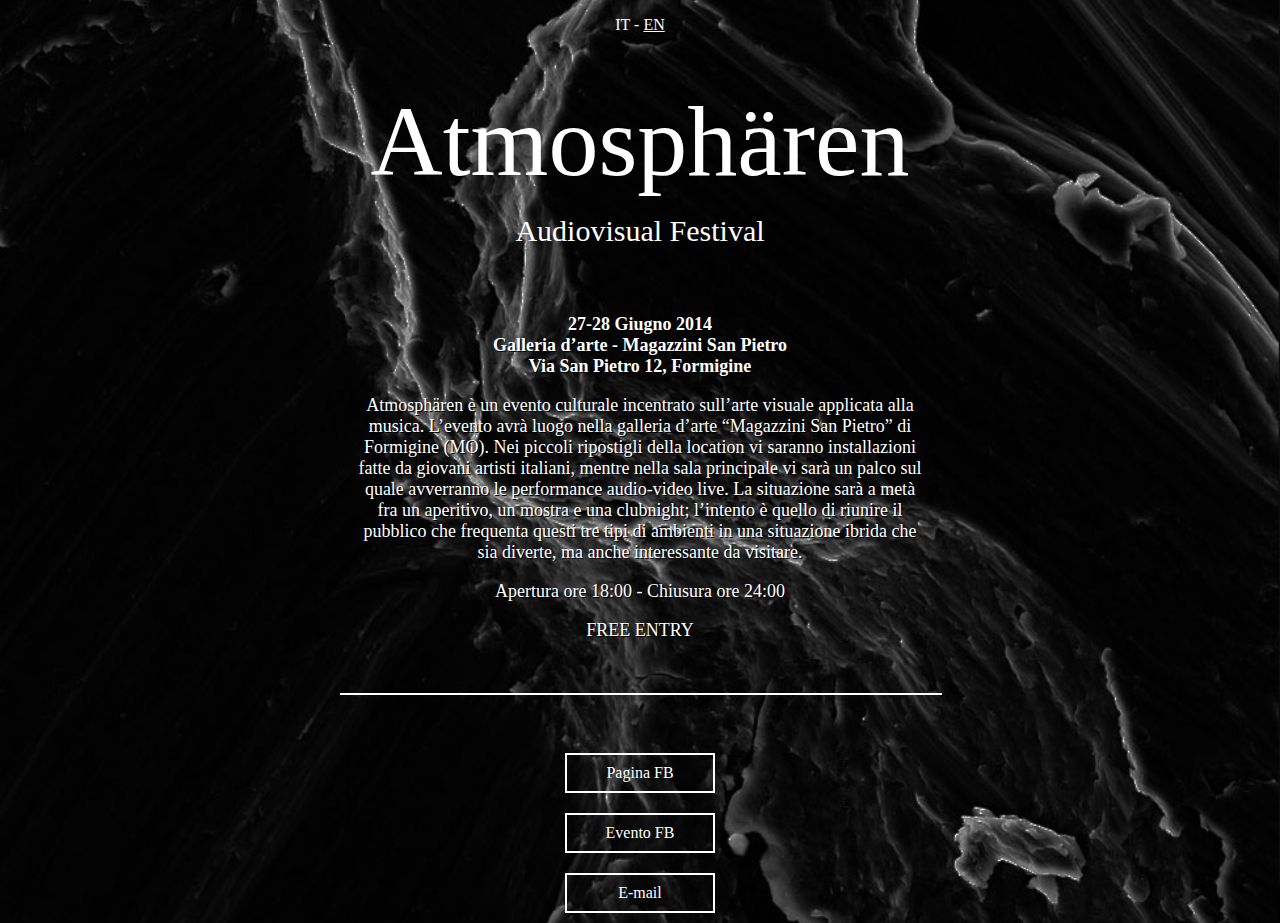
==== index.html @ 2be2ee80 "no six" ====
<!DOCTYPE html>
<html lang="en-ca">
<head>
  <meta charset="utf-8">
  <title>Atmosphären</title>
  <link rel="stylesheet" type="text/css" href="style.css">
  <link href="favicon.ico" rel="icon" type="image/x-icon" />


</head>
<body>

    <div class="lang">
      IT - <a href="en.html">EN</a>
    </div>

    <div class="atmo_title">

      Atmosphären
    
    </div>

    <div class="atmo_title2">
      
      Audiovisual Festival
      
    </div>

      <div class="atmo_info">
      <p>
      <b>27-28 Giugno 2014<br>
      Galleria d’arte - Magazzini San Pietro<br>
      Via San Pietro 12, Formigine<br></b>
      </p>
      <p>
      Atmosphären è un evento culturale incentrato sull’arte visuale applicata alla musica. L’evento avrà luogo nella galleria d’arte “Magazzini San Pietro” di Formigine (MO). Nei piccoli ripostigli della location vi saranno installazioni fatte da  giovani artisti italiani, mentre nella sala principale vi sarà un palco sul quale avverranno le performance audio-video live.
      La situazione sarà a metà fra un aperitivo, un mostra e una clubnight; l’intento è quello di riunire il pubblico che frequenta questi tre tipi di ambienti in una situazione ibrida che sia diverte, ma anche interessante da visitare.

      </p>
      Apertura ore 18:00 - Chiusura ore 24:00
      <p>

      </p>
      FREE ENTRY
      <p>
      
      </div>
    
    

  <hr class="line">

  <div><a class="link" href="https://www.facebook.com/pages/Atmosph%C3%A4ren/242715399253520?fref=ts" target="_blank"><button>Pagina FB</button></a></div>

   <div><a class="link" href="https://www.facebook.com/events/1441821476068006/" target="_blank"><button>Evento FB</button></a></div>

   <div><a class="link" href="mailto:info.atmo.crew@gmail.com" target="_blank"><button>E-mail</button></a></div>

</body>
</html>
---- style.css ----
body {
	background: url('background.jpg')  no-repeat center center fixed;
	/* background-repeat: no-repeat; */
  	background-position: center center;
	/*background-size: 100%; */
	-webkit-background-size: cover;
  	-moz-background-size: cover;
  	-o-background-size: cover;
  	background-size: cover;
  	background-color: #000;
	margin: 0 auto;
	max-width: 600px;
	text-align: center;
	font-family:"Times";
}

.lang{
	font-size: 16px;
	text-align:center;
	color: #fff;
	margin-top: 1em;
}

.line {
	width:600px;
	margin: 1em 0 3em 0em;
	text-align:center;
	border: 1px solid #fff;
}

.atmo_title{
	margin: 0 auto;
	text-align:center;
	padding: 0.5em 0 0 0;
	color: #fff;
	font-size: 100px;
}

.atmo_title2{
	margin: 0 auto;
	text-align:center;
	padding: 0.5em 0 1em 0;
	color: #fff;
	font-size: 30px;
}

.atmo_info{
	margin: 0 auto;
	text-align:center;
	padding: 1em 1em 1em 1em;
	color: #fff;
	font-size: 18px;
	text-shadow: 1px 1px #000;
}

iframe {
	width: 100%;
}


button{
	background: transparent;
	border: 2px solid #fff;
	color: #fff;
	padding: 1em;
	height: 40px;
	width: 150px;
	line-height: 4px;
	margin: 10px;
	font-family:'Times';
	font-size: 16px;
}



.link {
display: block;
width: 250px;
margin: 0 auto;
}



button:hover {background-color: #fff; color: #000;}
button:focus {outline: none;}
button{cursor: pointer;}

a:link {color:#ffffff;}      /* unvisited link */
a:visited {color:#ffffff;}  /* visited link */
a:hover {color:#ffffff;}  /* mouse over link */
a:active {color:#ffffff;}
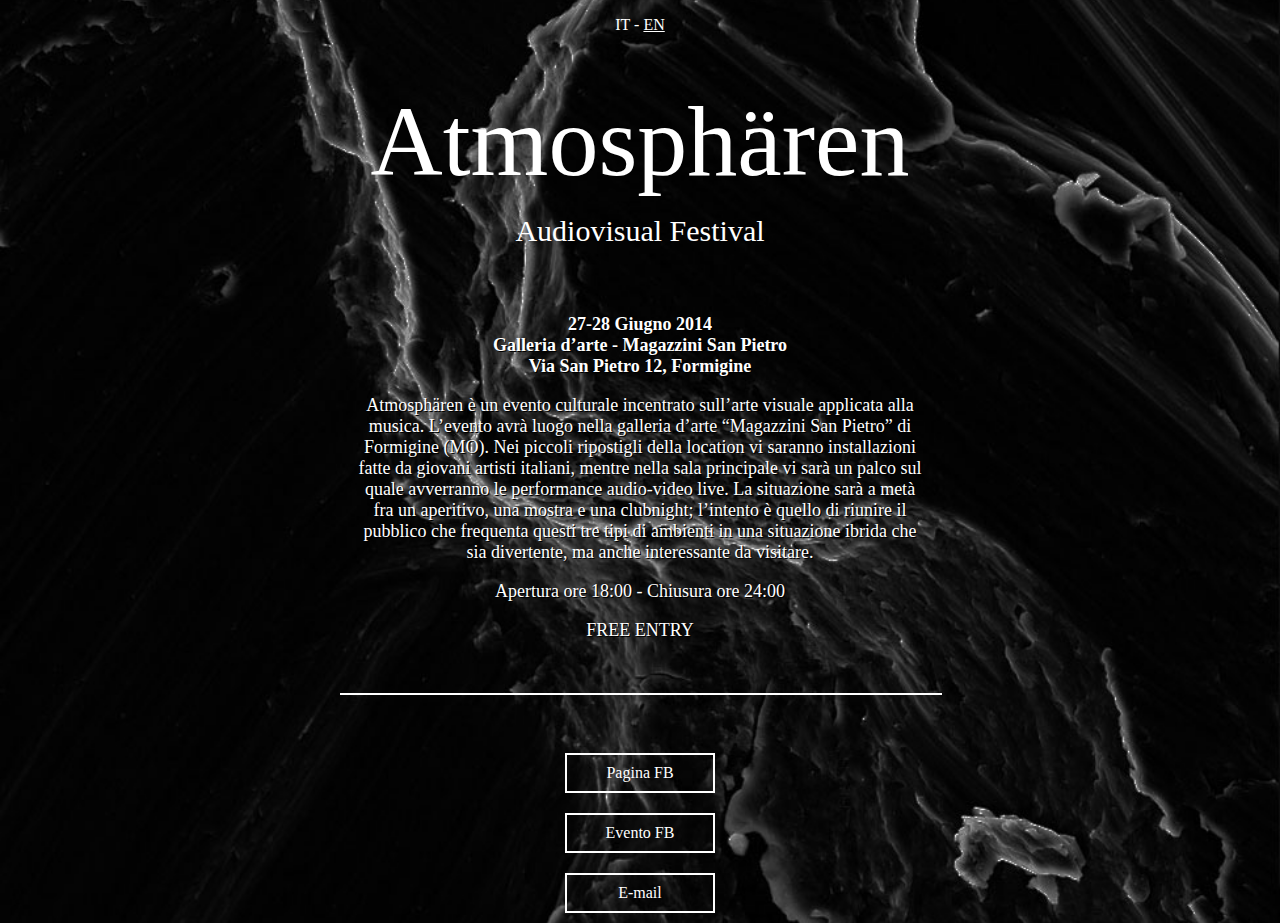
==== commit 0f9d2047: "ortografia" ====
--- a/index.html
+++ b/index.html
@@ -34,7 +34,7 @@
       </p>
       <p>
       Atmosphären è un evento culturale incentrato sull’arte visuale applicata alla musica. L’evento avrà luogo nella galleria d’arte “Magazzini San Pietro” di Formigine (MO). Nei piccoli ripostigli della location vi saranno installazioni fatte da  giovani artisti italiani, mentre nella sala principale vi sarà un palco sul quale avverranno le performance audio-video live.
-      La situazione sarà a metà fra un aperitivo, un mostra e una clubnight; l’intento è quello di riunire il pubblico che frequenta questi tre tipi di ambienti in una situazione ibrida che sia diverte, ma anche interessante da visitare.
+      La situazione sarà a metà fra un aperitivo, una mostra e una clubnight; l’intento è quello di riunire il pubblico che frequenta questi tre tipi di ambienti in una situazione ibrida che sia divertente, ma anche interessante da visitare.
 
       </p>
       Apertura ore 18:00 - Chiusura ore 24:00
@@ -46,7 +46,7 @@
       
       </div>
     
-    
+   
 
   <hr class="line">
 
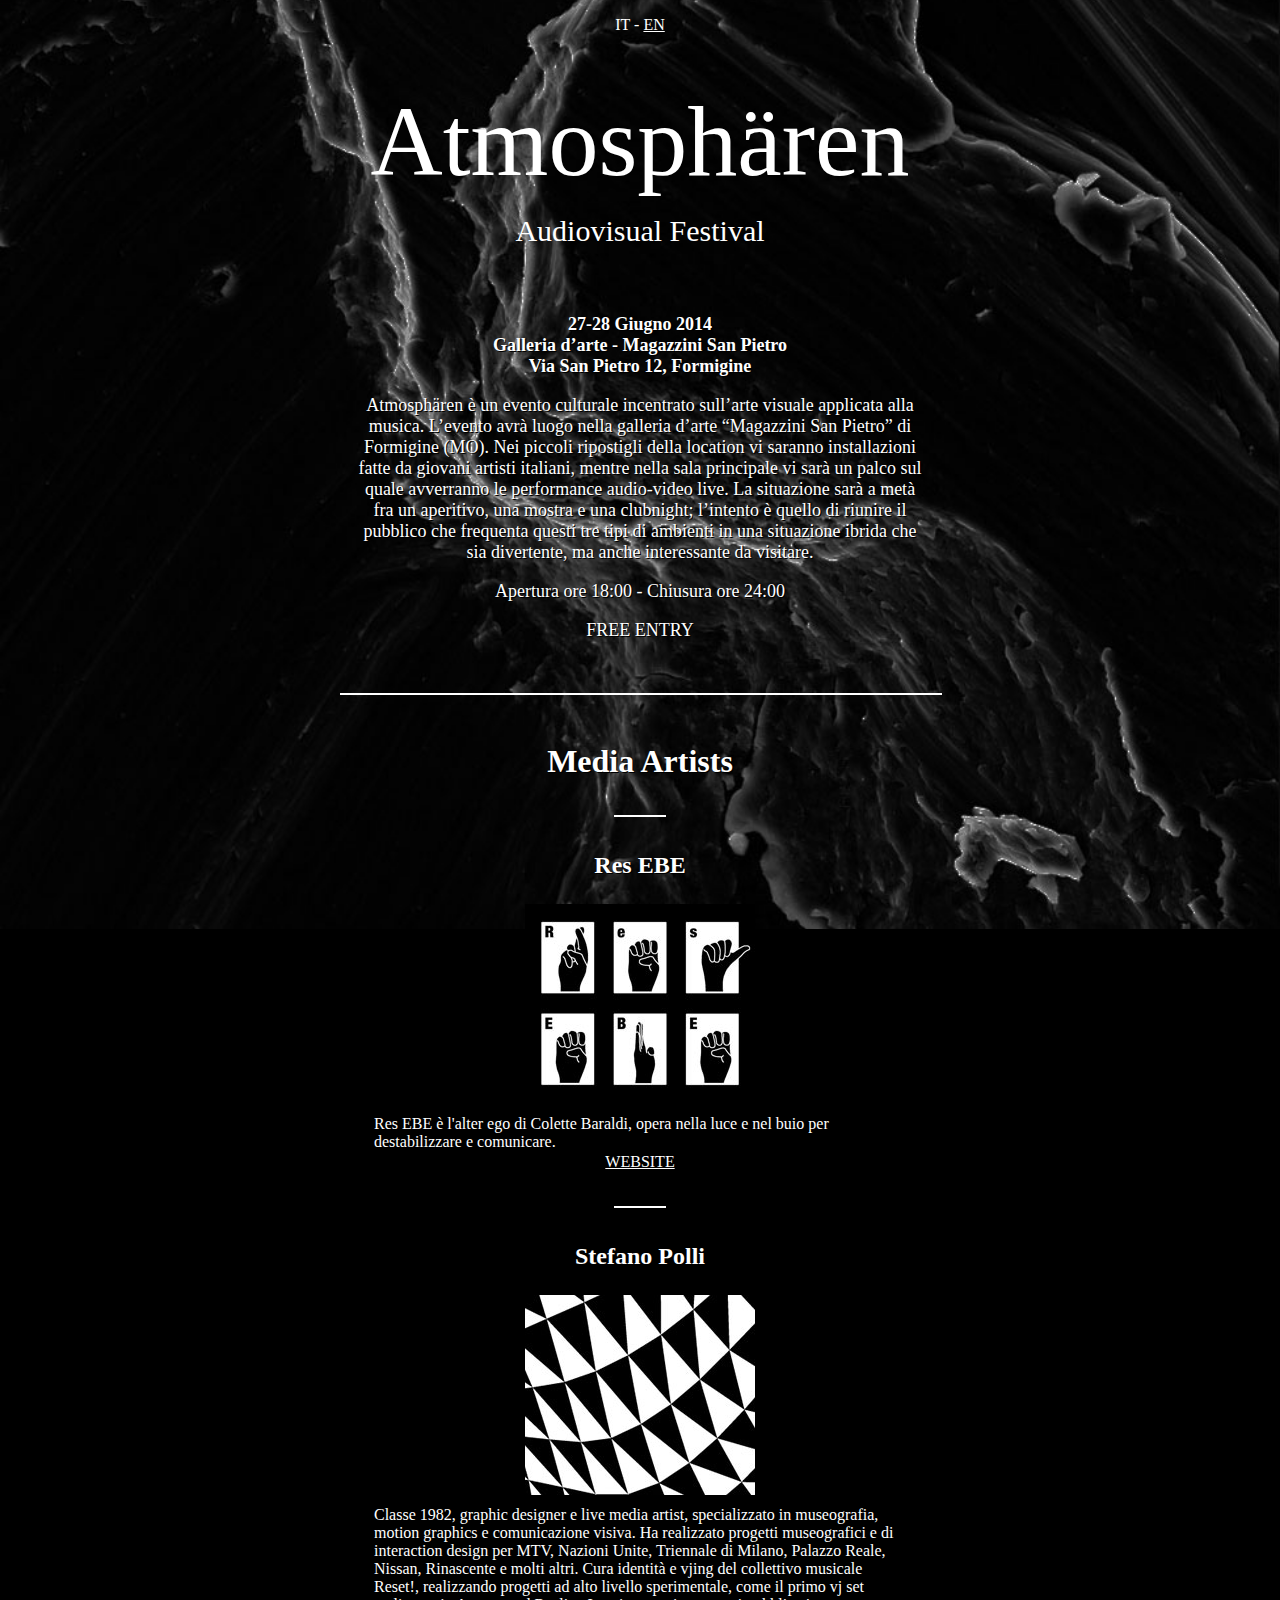
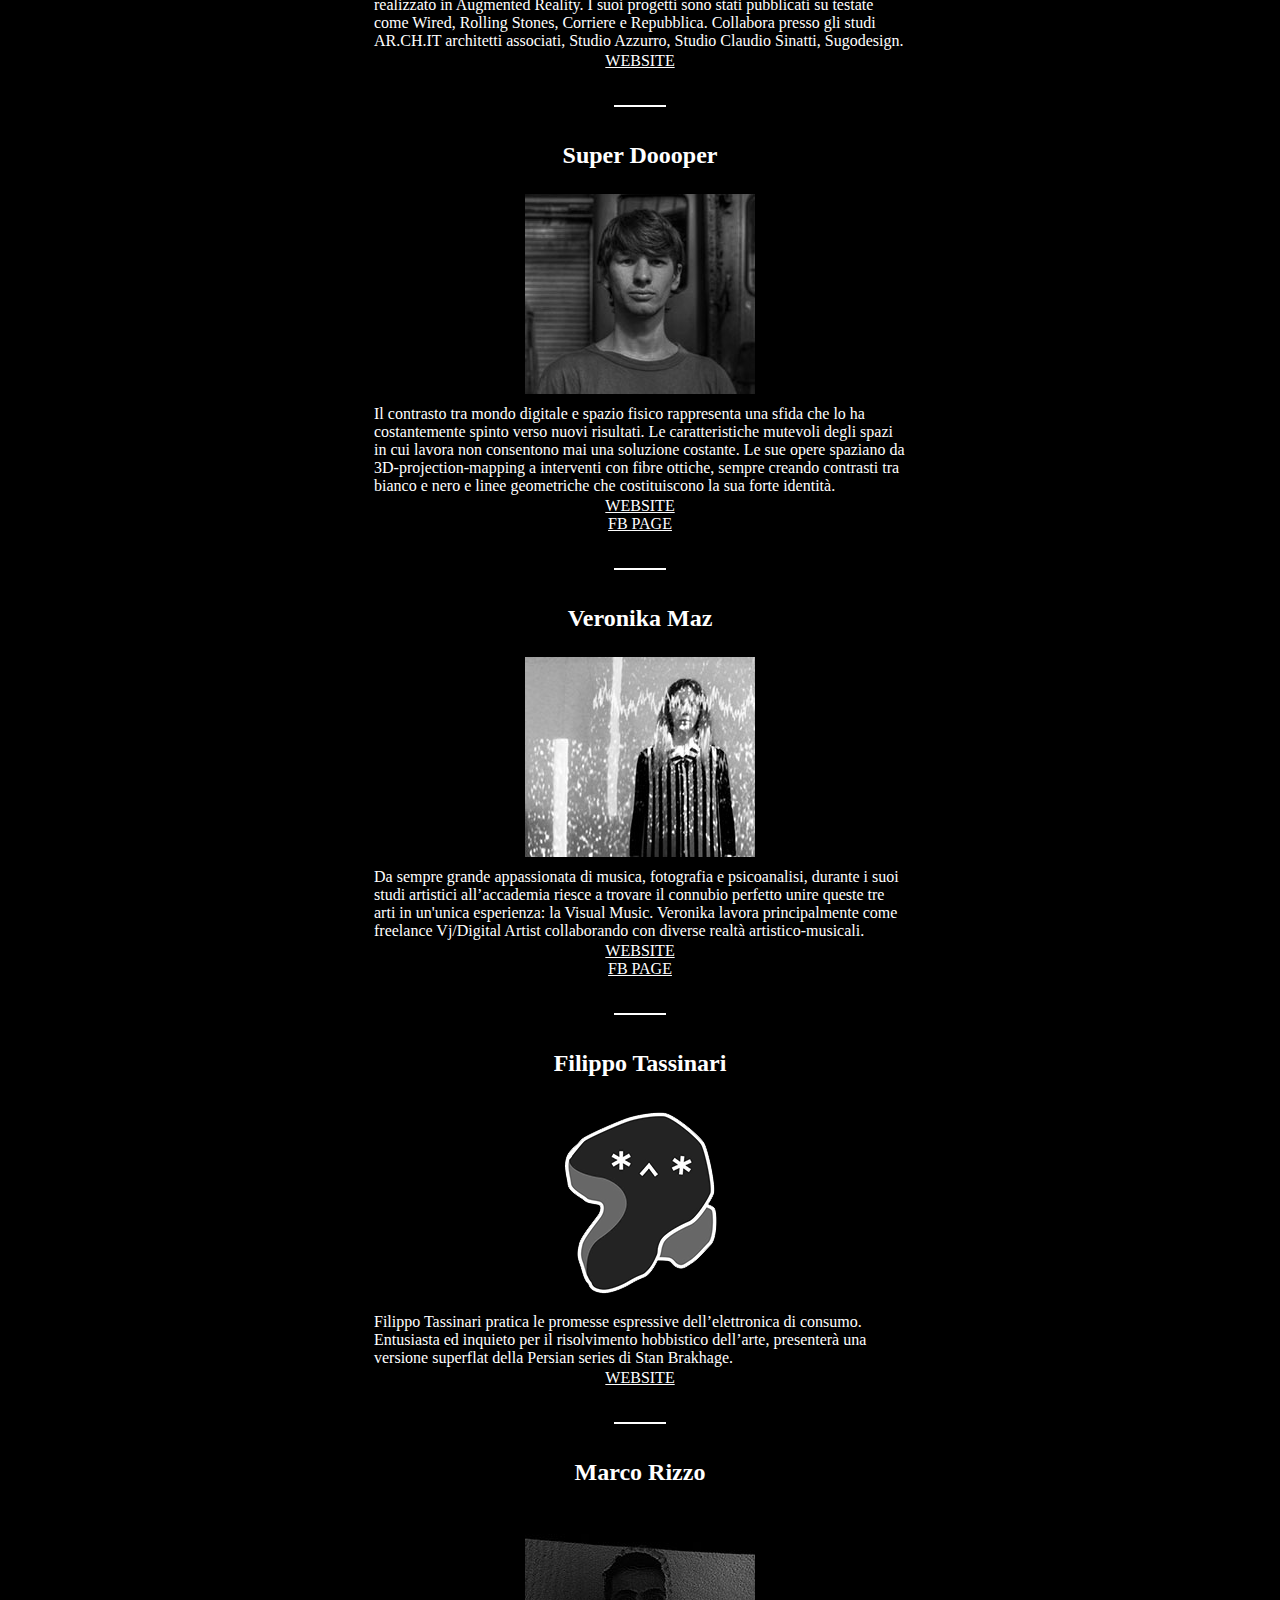
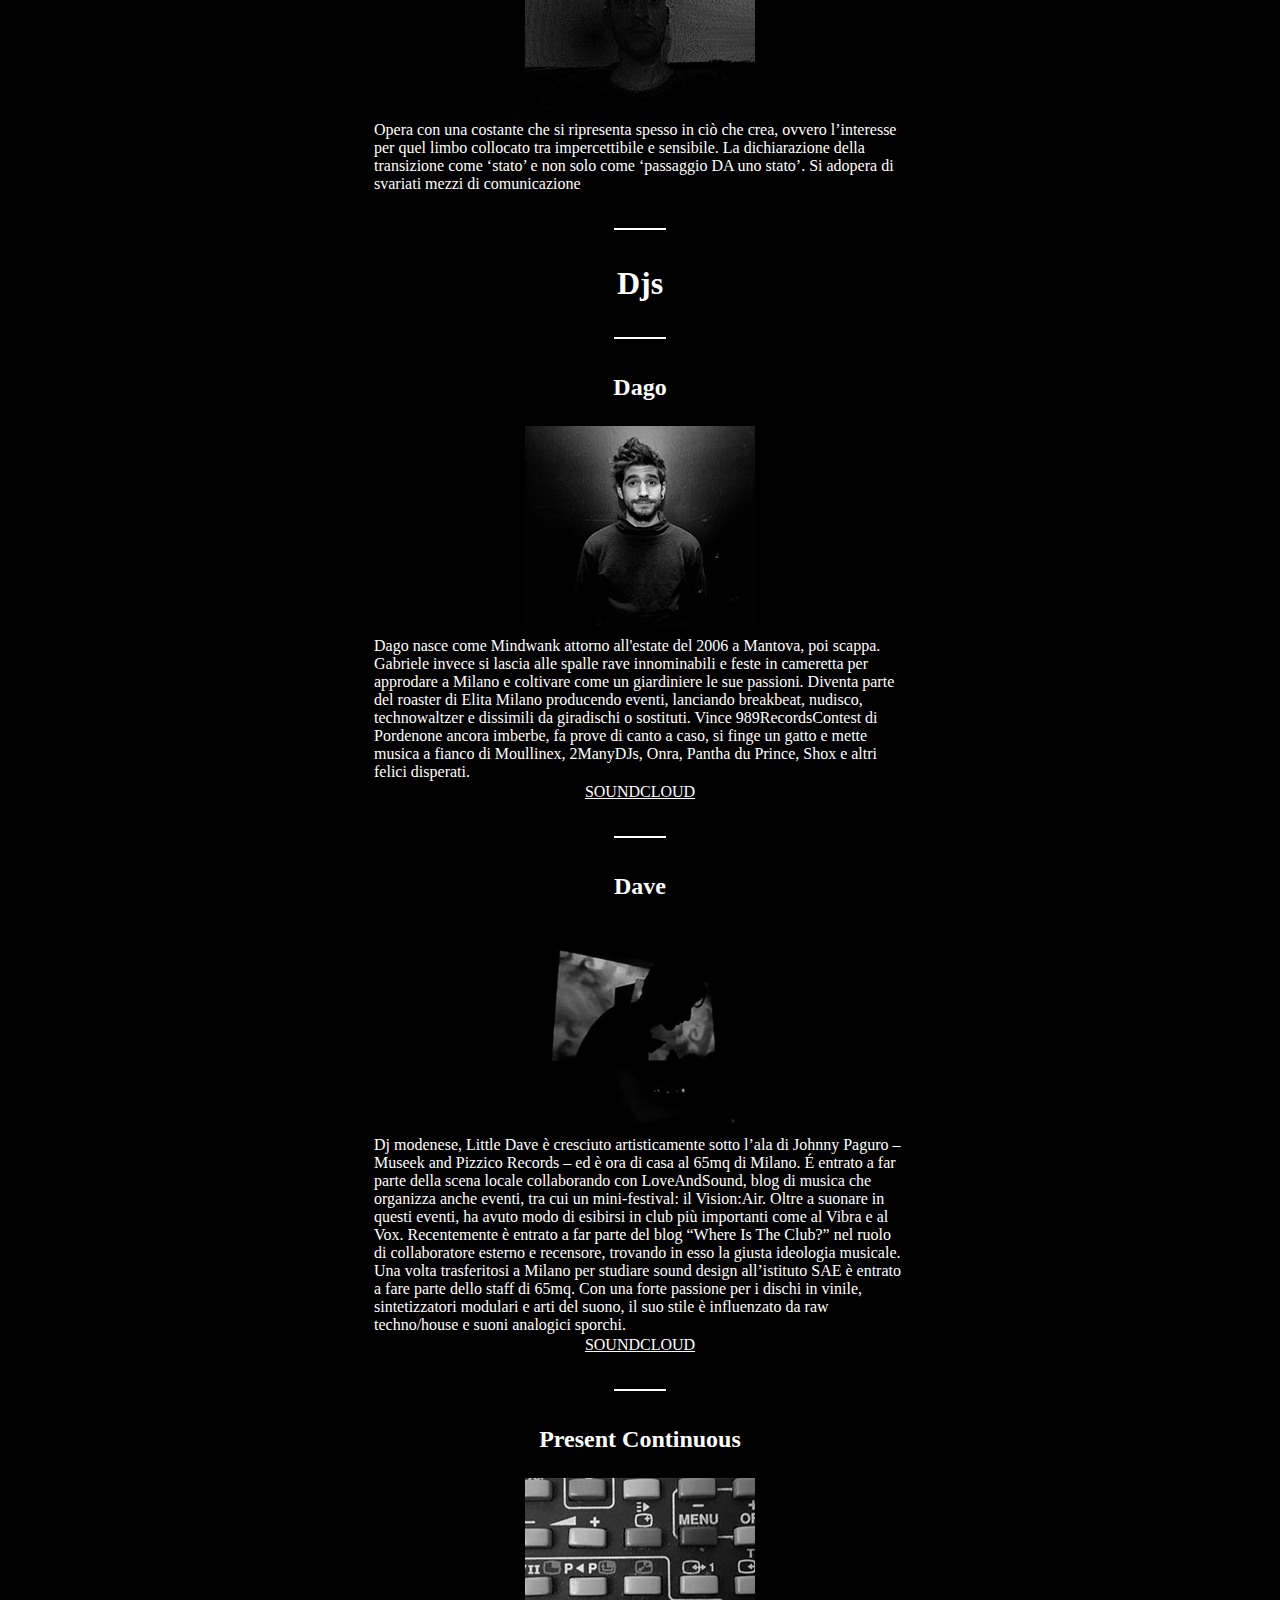
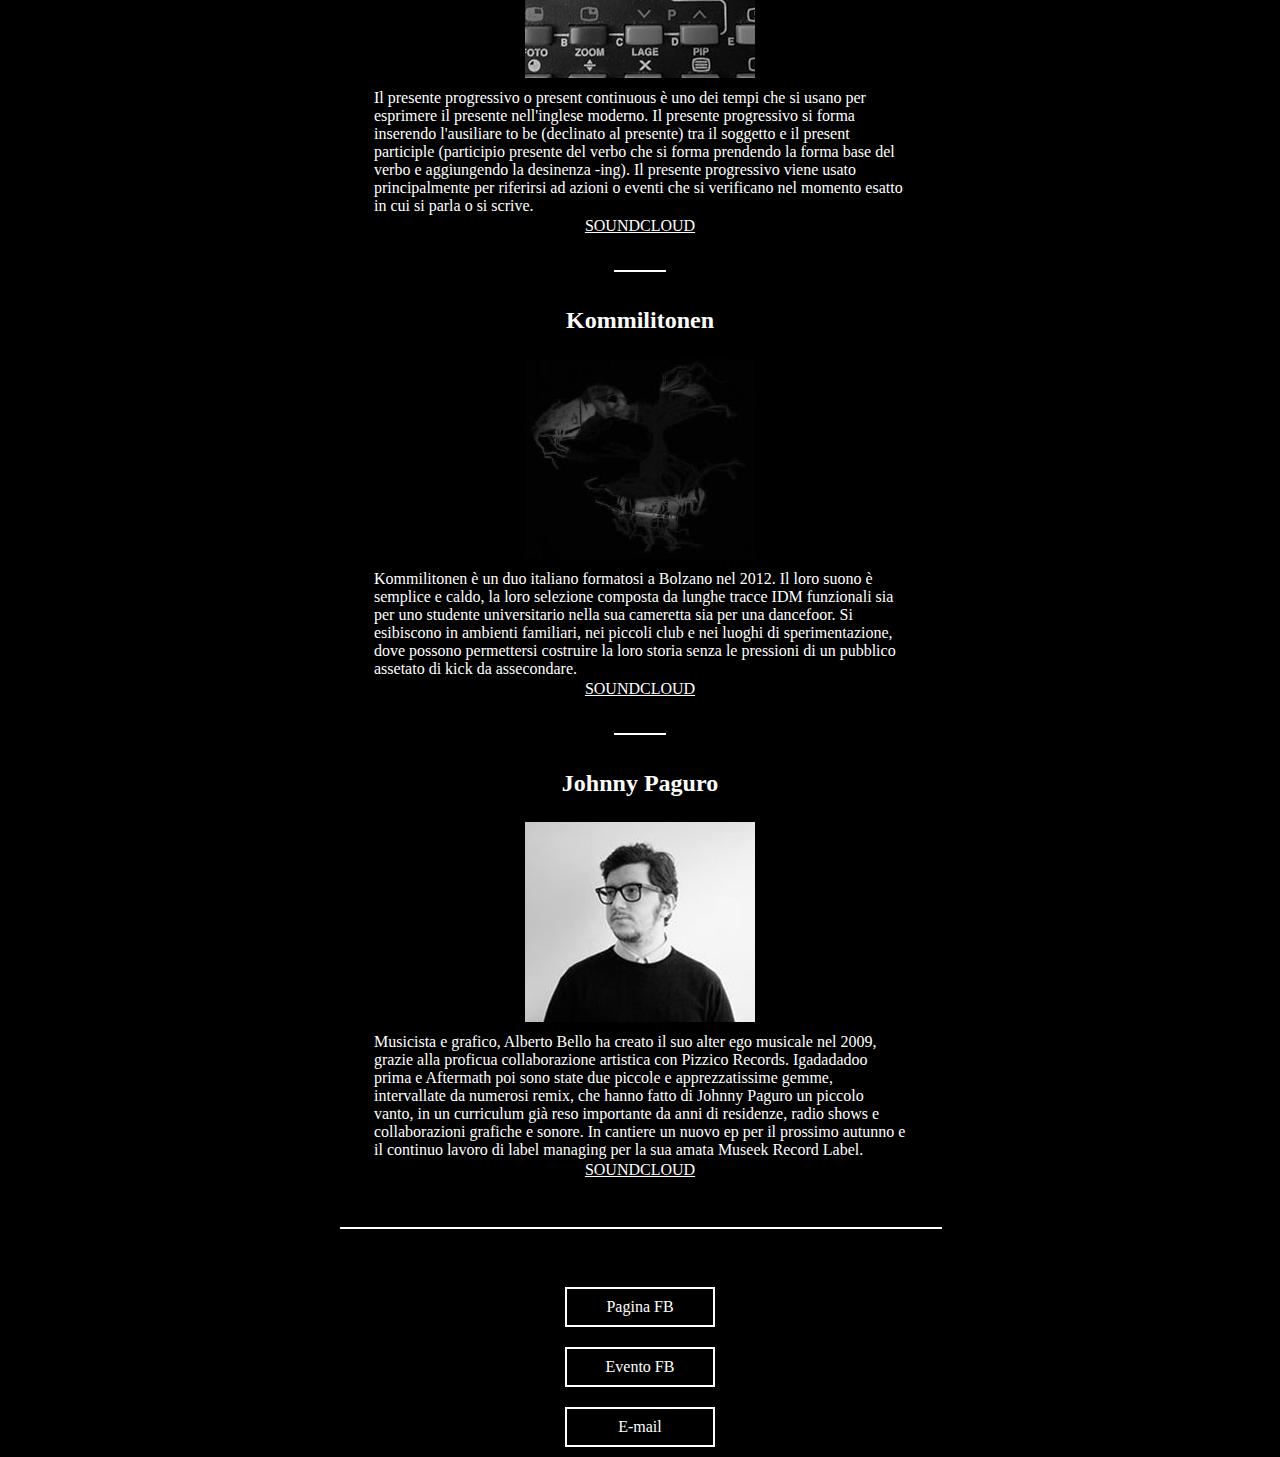
==== commit 795b6bd6: "art18" ====
--- a/index.html
+++ b/index.html
@@ -45,8 +45,126 @@
       <p>
       
       </div>
+
+  <hr class="line">
+
+  <div class="artist">
+    <h1>Media Artists</h1>
+
+      <hr class="line2">
+
+      <p><h2>Res EBE</h2>
+        <img class="imm-art" src="images/res.jpg"><br>
+      <div class="text-art">Res EBE è l'alter ego di Colette Baraldi, opera nella luce e nel buio per destabilizzare e comunicare.<br></div>
+        <a class="link" href="http://colettedischiena.tumblr.com/" target="_blank">WEBSITE</a>
+      </p>
+
+      <hr class="line2">
+
+      <p><h2>Stefano Polli</h2>
+      <img class="imm-art" src="images/polli.jpg"><br>
+      <div class="text-art">Classe 1982, graphic designer e live media artist, specializzato in museografia, motion graphics e comunicazione visiva. Ha realizzato progetti museografici e di interaction design per MTV, Nazioni Unite, Triennale di Milano, Palazzo Reale, Nissan, Rinascente e molti altri.
+      Cura identità e vjing del collettivo musicale Reset!, realizzando progetti ad alto livello sperimentale, come il primo vj set realizzato in Augmented Reality.
+      I suoi progetti sono stati pubblicati su testate come Wired, Rolling Stones, Corriere e Repubblica.
+      Collabora presso gli studi AR.CH.IT architetti associati, Studio Azzurro, Studio Claudio Sinatti, Sugodesign.<br></div>
+        <a class="link" href="http://www.stefanopolli.com/" target="_blank">WEBSITE</a>
+      </p>
+
+      <hr class="line2">
+
+      <p><h2>Super Doooper</h2>
+        <img class="imm-art" src="images/sd.jpg"><br>
+      <div class="text-art">Il contrasto tra mondo digitale e spazio fisico rappresenta una sfida che lo ha costantemente spinto verso nuovi risultati. Le caratteristiche mutevoli degli spazi in cui lavora non consentono mai una soluzione costante. Le sue opere spaziano da 3D-projection-mapping a interventi con fibre ottiche, sempre creando contrasti tra bianco e nero e linee geometriche che costituiscono la sua forte identità.<br></div>
+        <a class="link" href="http://cargocollective.com/superdroooper" target="_blank">WEBSITE</a>
+        <a class="link" href="https://www.facebook.com/pages/Super-Droooper/182482095100659?fref=ts">FB PAGE</a>
+      </p>
+
+      <hr class="line2">
+
+      <p><h2>Veronika Maz</h2>
+        <img class="imm-art" src="images/maz.jpg"><br>
+      <div class="text-art">Da sempre grande appassionata di musica, fotografia e psicoanalisi, durante i suoi studi 
+      artistici all’accademia riesce a trovare il connubio perfetto unire queste tre arti in un'unica esperienza: la Visual Music.
+      Veronika lavora principalmente come freelance Vj/Digital Artist collaborando con diverse realtà artistico-musicali.</div>
+        <a class="link" href="http://veronikamaz.webs.com/" target="_blank">WEBSITE</a>
+        <a class="link" href="https://www.facebook.com/VeronikaMazArtist?ref_type=bookmark" target="_blank">FB PAGE</a>
+      </p>
+
+      <hr class="line2">
+
+      <p><h2>Filippo Tassinari</h2>
+      <img class="imm-art" src="images/fab.png"><br>
+      <div class="text-art">Filippo Tassinari pratica le promesse espressive dell’elettronica di consumo. Entusiasta ed inquieto per il risolvimento hobbistico dell’arte, presenterà una versione superflat della Persian series di Stan Brakhage.</div>
+        <a class="link" href="http://issuu.com/fillotassi" target="_blank">WEBSITE</a>
+      </p>
+
+      <hr class="line2">
+
+      <p><h2>Marco Rizzo</h2>
+      <img class="imm-art" src="images/marco.jpg"><br>
+      <div class="text-art">Opera con una costante che si ripresenta spesso in ciò che crea, ovvero l’interesse per quel limbo collocato tra impercettibile e sensibile. La dichiarazione della transizione come ‘stato’ e non solo come ‘passaggio DA uno stato’. 
+      Si adopera di svariati mezzi di comunicazione</div>
+      </p>
+
+      <hr class="line2">
+
+    <h1>Djs</h1>
+
+      <hr class="line2">
+
+      <p><h2>Dago</h2>
+      <img class="imm-art" src="images/dago.jpg"><br>
+      <div class="text-art">Dago nasce come Mindwank attorno all'estate del 2006 a Mantova, poi scappa.
+      Gabriele invece si lascia alle spalle rave innominabili e feste in cameretta per approdare a Milano e coltivare come un giardiniere le sue passioni. Diventa parte del roaster di Elita Milano producendo eventi, lanciando breakbeat, nudisco, technowaltzer e dissimili da giradischi o sostituti.
+      Vince 989RecordsContest di Pordenone ancora imberbe, fa prove di canto a caso, si finge un gatto e mette musica a fianco di Moullinex, 2ManyDJs, Onra, Pantha du Prince, Shox e altri felici disperati.</div>
+        <a class="link" href="https://soundcloud.com/notdago" target="_blank">SOUNDCLOUD</a>
+      </p>
+
+      <hr class="line2">
+
+      <p><h2>Dave</h2>
+      <img class="imm-art" src="images/dave.jpg"><br>
+      <div class="text-art">Dj modenese, Little Dave è cresciuto artisticamente sotto l’ala di Johnny Paguro – Museek and Pizzico Records – ed è ora di casa al 65mq di Milano. É entrato a far parte della scena locale collaborando con LoveAndSound, blog di musica che organizza anche eventi, tra cui un mini-festival: il Vision:Air. Oltre a suonare in questi eventi, ha avuto modo di esibirsi in club più importanti come al Vibra e al Vox. Recentemente è entrato a far parte del blog “Where Is The Club?” nel ruolo di collaboratore esterno e recensore, trovando in esso la giusta ideologia musicale. Una volta trasferitosi a Milano per studiare sound design all’istituto SAE è entrato a fare parte dello staff di 65mq. Con una forte passione per i dischi in vinile, sintetizzatori modulari e arti del suono, il suo stile è influenzato da raw techno/house e suoni analogici sporchi.</div>
+        <a class="link" href="https://soundcloud.com/davide-cuoghi" target="_blank">SOUNDCLOUD</a>
+      </p>
+
+      <hr class="line2">
+
+      <p><h2>Present Continuous</h2>
+      <img class="imm-art" src="images/pres.jpg"><br>
+      <div class="text-art">Il presente progressivo o present continuous è uno dei tempi che si usano per esprimere il presente nell'inglese moderno.
+      Il presente progressivo si forma inserendo l'ausiliare to be (declinato al presente) tra il soggetto e il present participle (participio presente del verbo che si forma prendendo la forma base del verbo e aggiungendo la desinenza -ing).
+      Il presente progressivo viene usato principalmente per riferirsi ad azioni o eventi che si verificano nel momento esatto in cui si parla o si scrive.
+      </div>
+        <a class="link" href="https://soundcloud.com/cioccolato" target="_blank">SOUNDCLOUD</a>
+      </p>
+
+      <hr class="line2">
+
+       <p><h2>Kommilitonen</h2>
+      <img class="imm-art" src="images/komm.jpg"><br>
+      <div class="text-art">Kommilitonen è un duo italiano formatosi a Bolzano nel 2012. Il loro suono è semplice e caldo, la loro selezione composta da lunghe tracce IDM funzionali sia per uno studente universitario nella sua cameretta sia per una dancefoor. Si esibiscono in ambienti familiari, nei piccoli club e nei luoghi di sperimentazione, dove possono permettersi costruire la loro storia senza le pressioni di un pubblico assetato di kick da assecondare.
+      </div>
+        <a class="link" href="https://soundcloud.com/kommilitonen" target="_blank">SOUNDCLOUD</a>
+      </p>
+
+      <hr class="line2">
+
+      <p><h2>Johnny Paguro</h2>
+      <img class="imm-art" src="images/pag.jpg"><br>
+      <div class="text-art">Musicista e grafico, Alberto Bello ha creato il suo alter ego musicale nel 2009, grazie alla proficua collaborazione artistica con Pizzico Records.
+      Igadadadoo prima e Aftermath poi sono state due piccole e apprezzatissime gemme, intervallate da numerosi remix, che hanno fatto di Johnny Paguro un piccolo vanto, in un curriculum già reso importante da anni di residenze, radio shows e collaborazioni grafiche e sonore.
+      In cantiere un nuovo ep per il prossimo autunno e il continuo lavoro di label managing per la sua amata Museek Record Label.
+      </div>
+        <a class="link" href="https://soundcloud.com/johnnypaguro" target="_blank">SOUNDCLOUD</a>
+      </p>
+  
+     
+
+      
+  </div>
     
-   
+    
 
   <hr class="line">
 
--- a/style.css
+++ b/style.css
@@ -12,45 +12,71 @@
 	max-width: 600px;
 	text-align: center;
 	font-family:"Times";
+	color: #fff;
 }
 
 .lang{
 	font-size: 16px;
-	text-align:center;
-	color: #fff;
 	margin-top: 1em;
 }
 
 .line {
 	width:600px;
 	margin: 1em 0 3em 0em;
-	text-align:center;
 	border: 1px solid #fff;
 }
 
 .atmo_title{
 	margin: 0 auto;
-	text-align:center;
 	padding: 0.5em 0 0 0;
-	color: #fff;
 	font-size: 100px;
 }
 
 .atmo_title2{
 	margin: 0 auto;
-	text-align:center;
 	padding: 0.5em 0 1em 0;
-	color: #fff;
 	font-size: 30px;
 }
 
 .atmo_info{
 	margin: 0 auto;
-	text-align:center;
 	padding: 1em 1em 1em 1em;
-	color: #fff;
 	font-size: 18px;
 	text-shadow: 1px 1px #000;
+}
+
+.artist{
+	margin: 0 auto;
+	padding: 0em 2em 1em 2em;
+	font-size: 16px;
+	text-shadow: 1px 1px #000;
+}
+
+.line2 {
+	width: 50px;
+	size:1px;
+	border: 1px solid #fff;
+	text-align: center;
+	margin-bottom: 35px;
+	margin-top: 35px;
+}
+
+.imm-art{
+	text-align: center;
+	margin: 5px;
+}
+
+.text-art{
+	text-align: left;
+	margin:2px;
+}
+
+h1{
+	text-align: center;
+}
+
+h2{
+	text-align: center;
 }
 
 iframe {
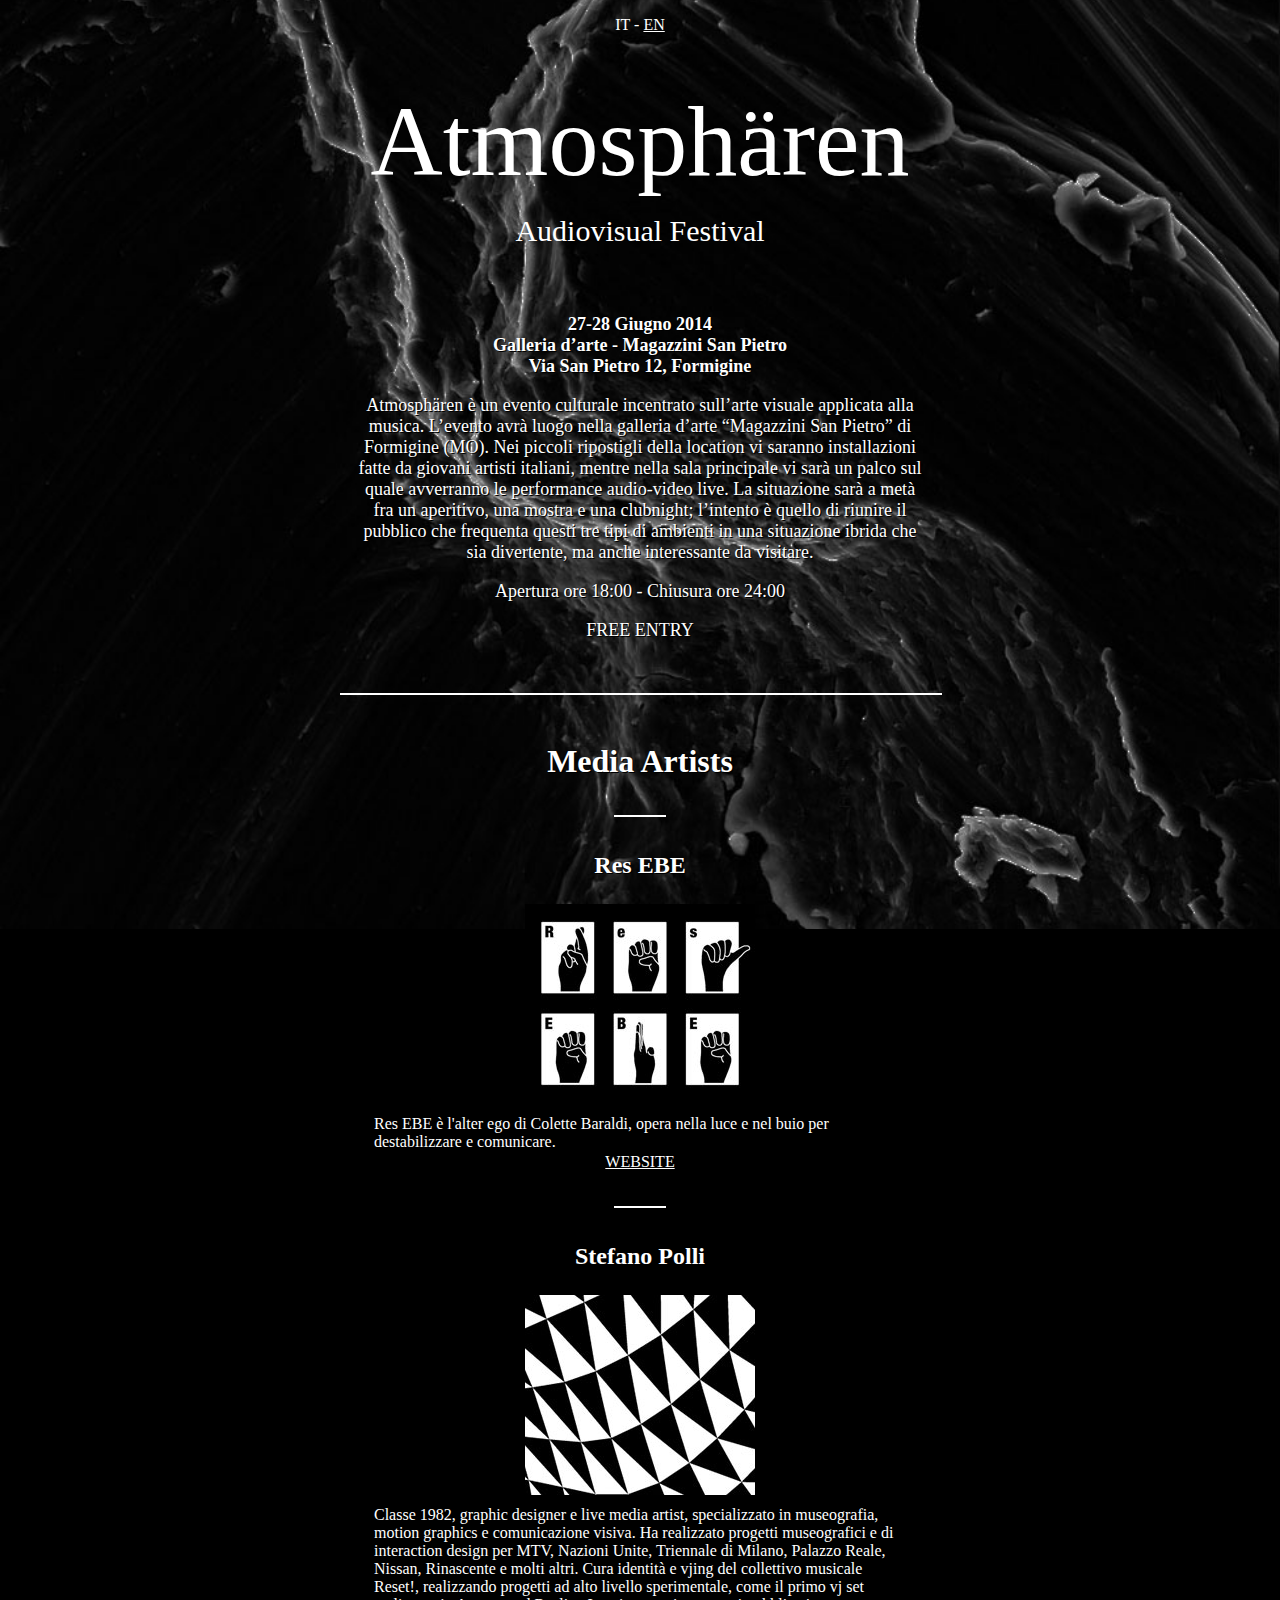
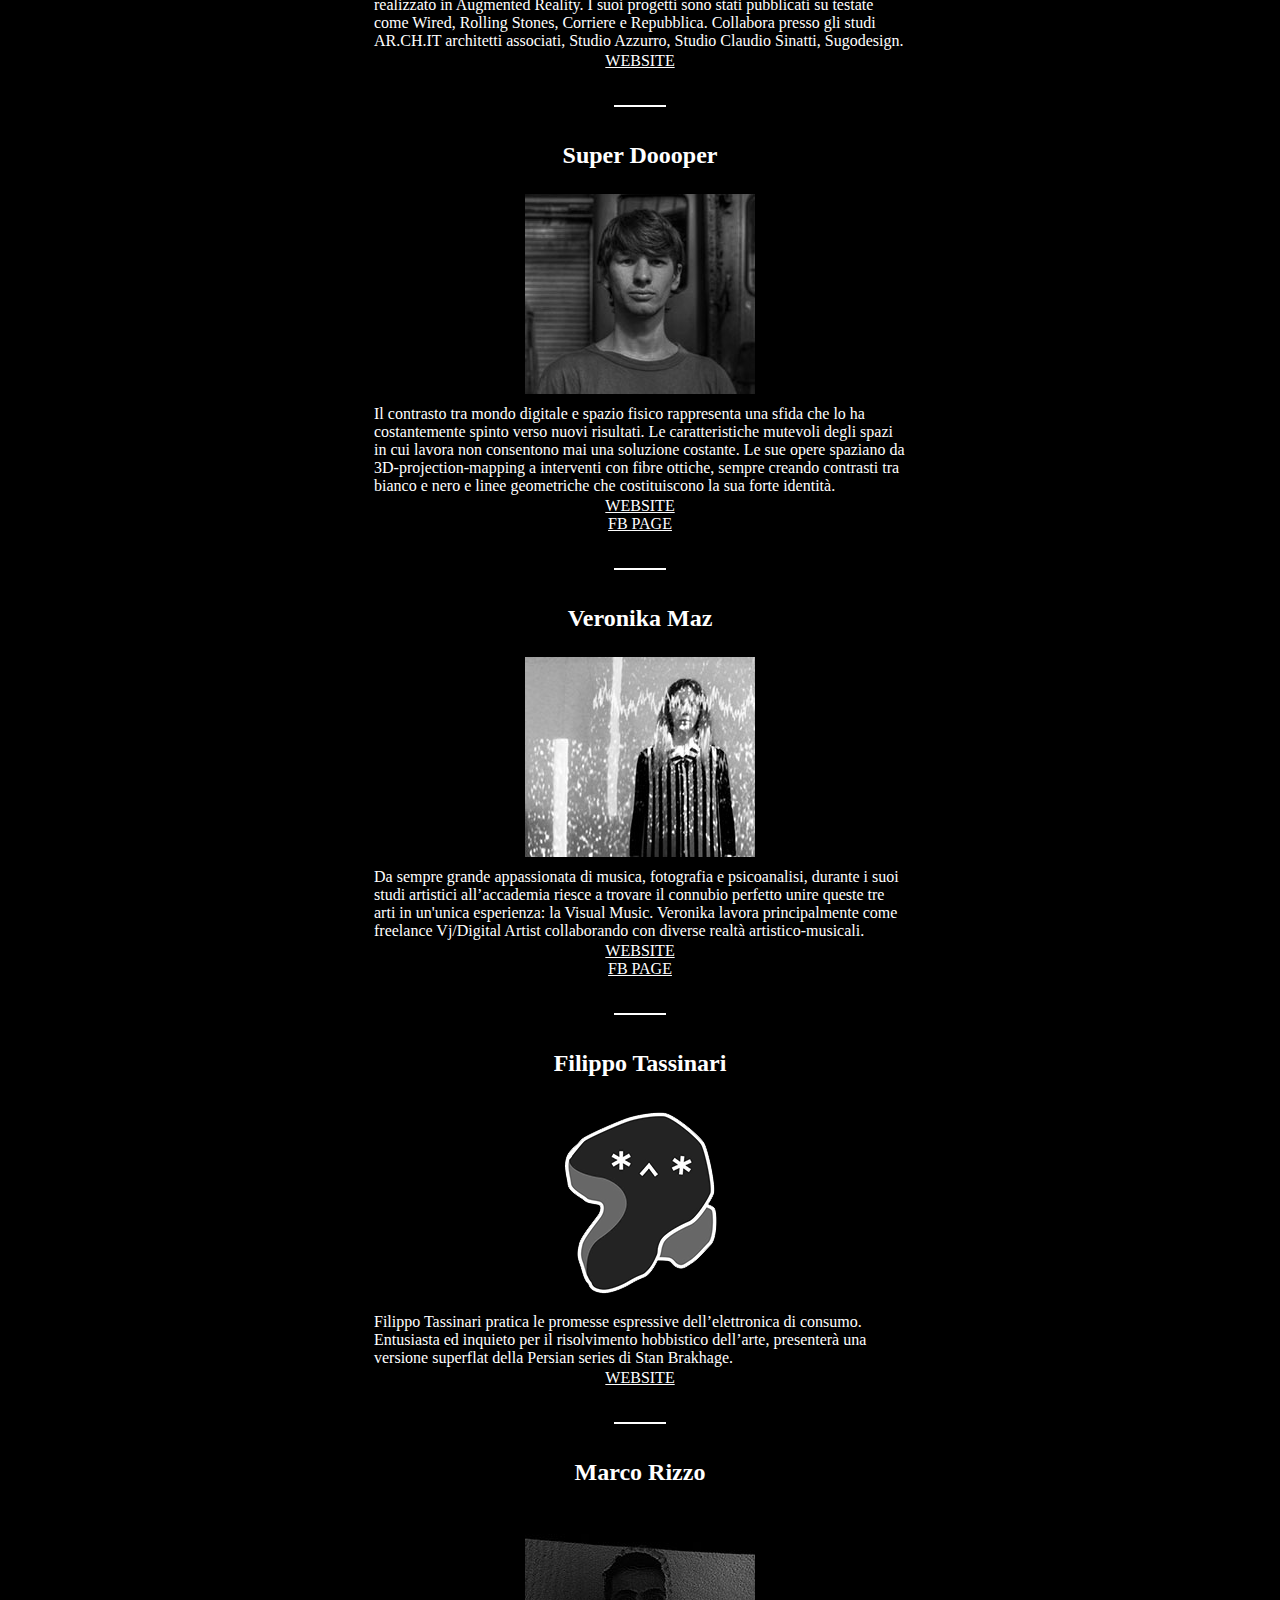
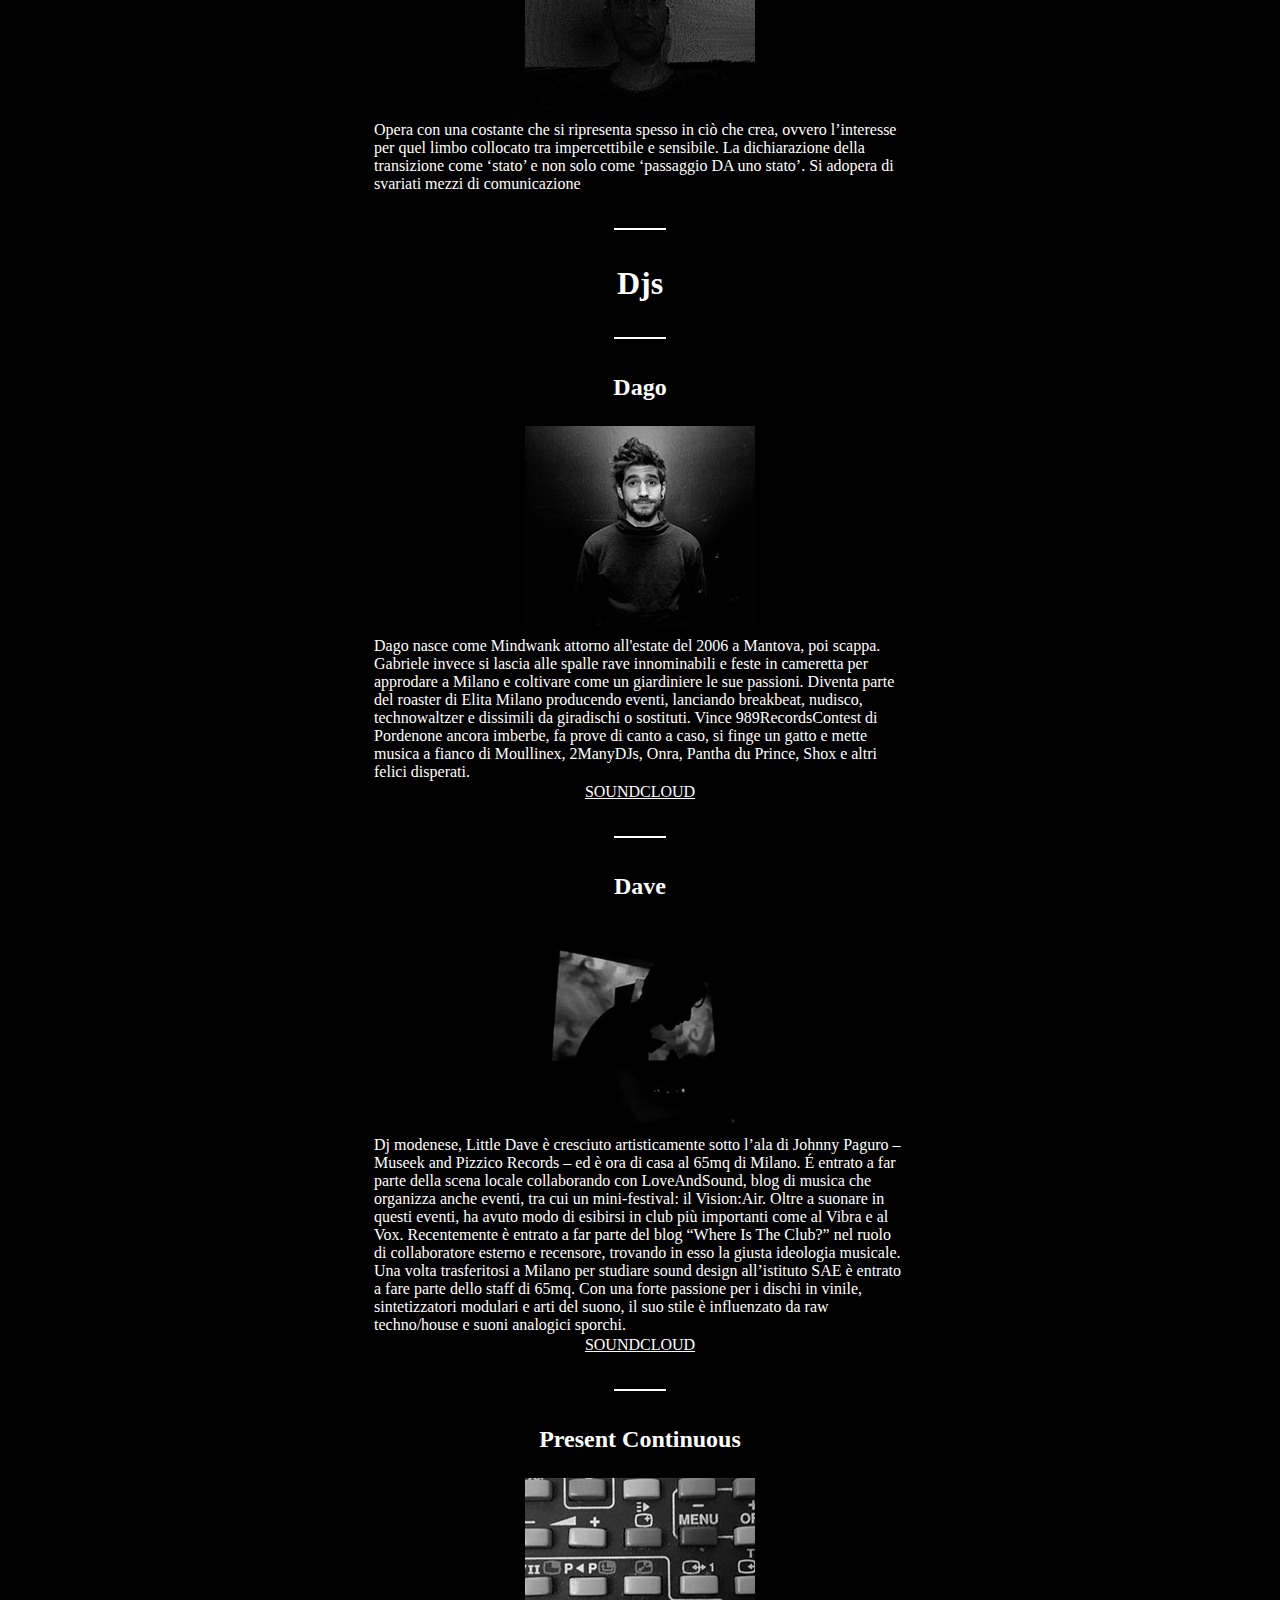
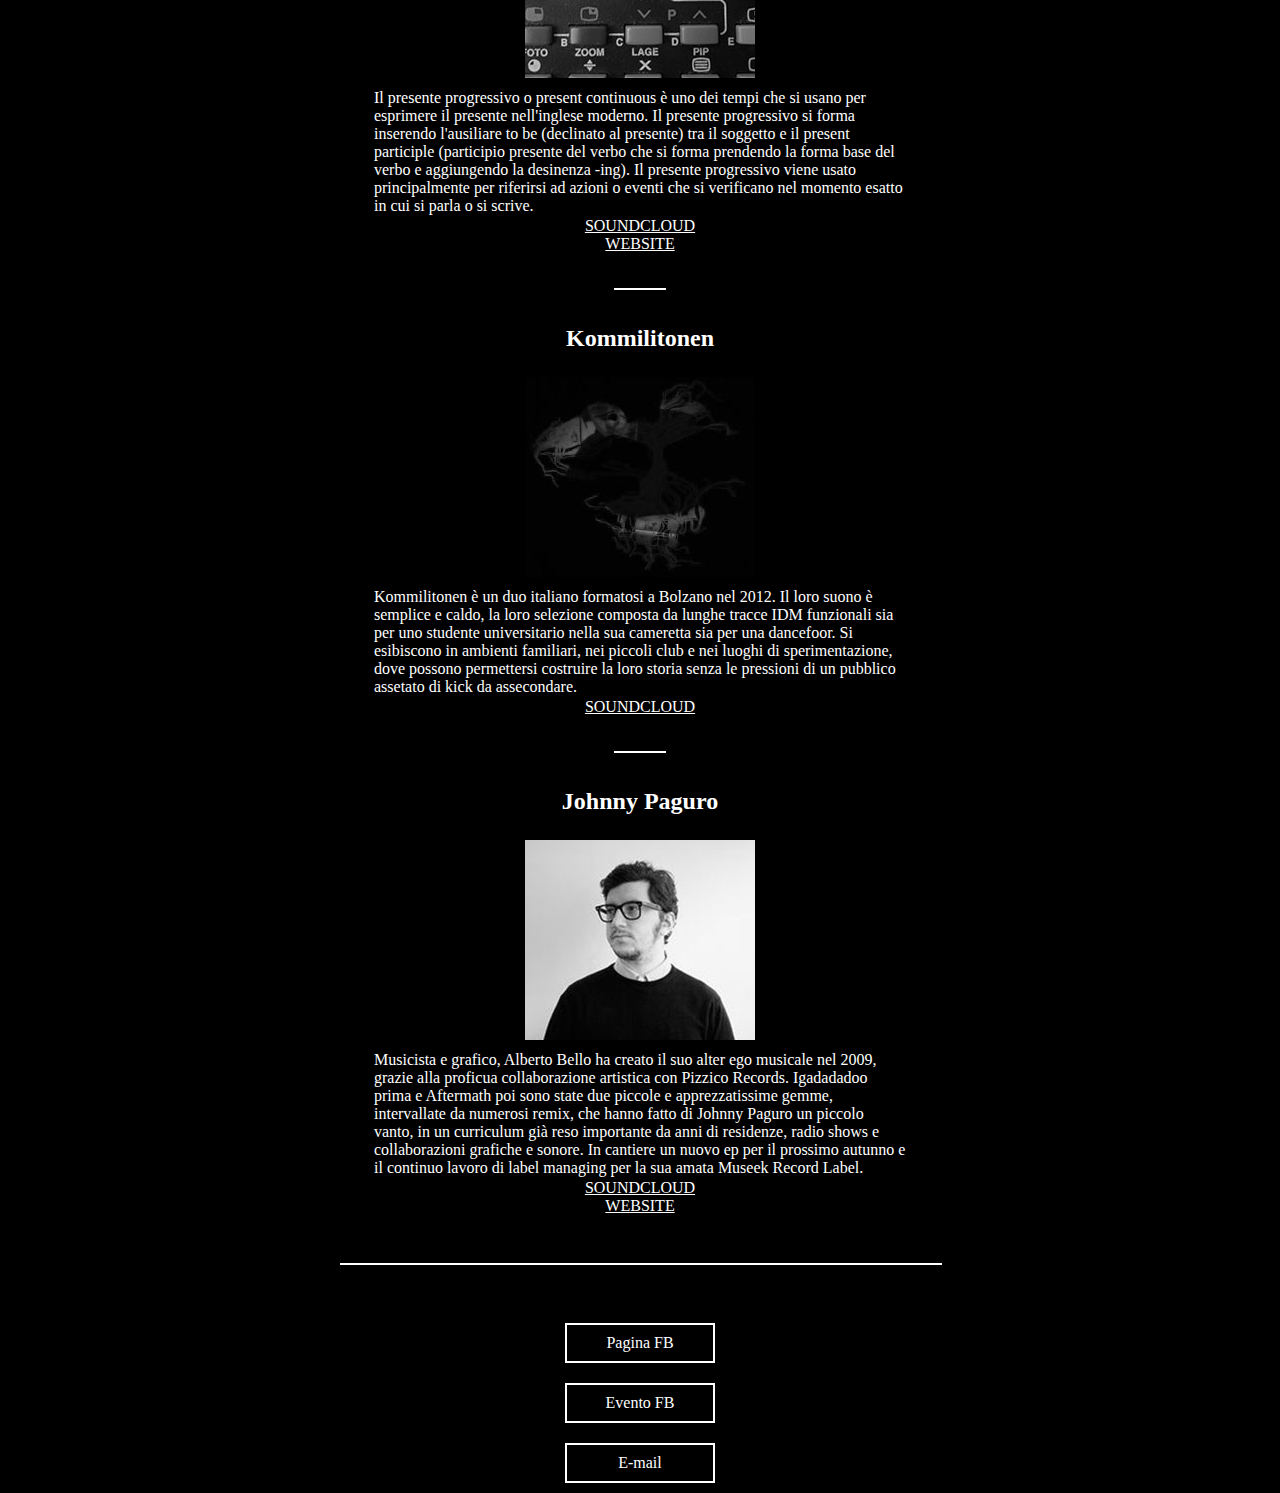
==== commit 81f742c9: "art19" ====
--- a/index.html
+++ b/index.html
@@ -137,6 +137,7 @@
       Il presente progressivo viene usato principalmente per riferirsi ad azioni o eventi che si verificano nel momento esatto in cui si parla o si scrive.
       </div>
         <a class="link" href="https://soundcloud.com/cioccolato" target="_blank">SOUNDCLOUD</a>
+        <a class="link" href="http://pcontinuous.tumblr.com/" target="_blank">WEBSITE</a>        
       </p>
 
       <hr class="line2">
@@ -157,6 +158,7 @@
       In cantiere un nuovo ep per il prossimo autunno e il continuo lavoro di label managing per la sua amata Museek Record Label.
       </div>
         <a class="link" href="https://soundcloud.com/johnnypaguro" target="_blank">SOUNDCLOUD</a>
+        <a class="link" href="https://johnnypaguro.bandpage.com/" target="_blank">WEBSITE</a>
       </p>
   
      
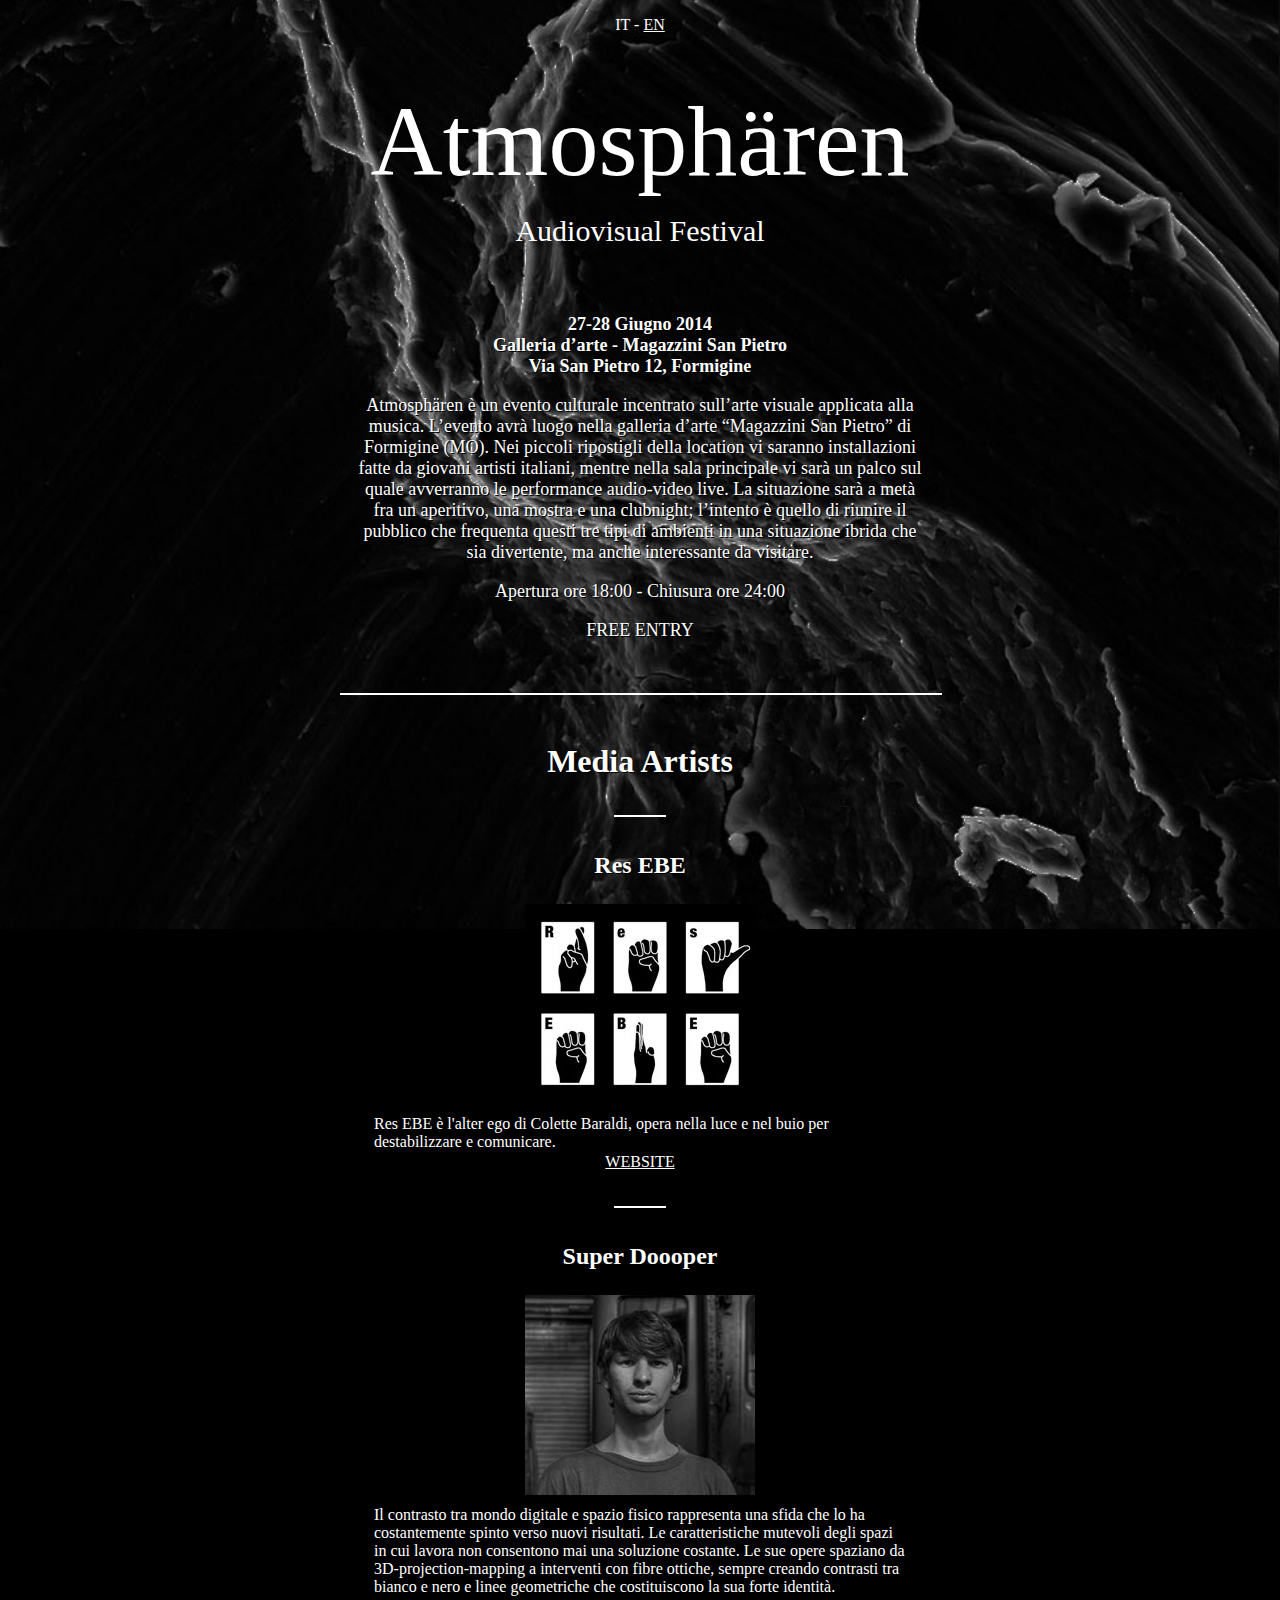
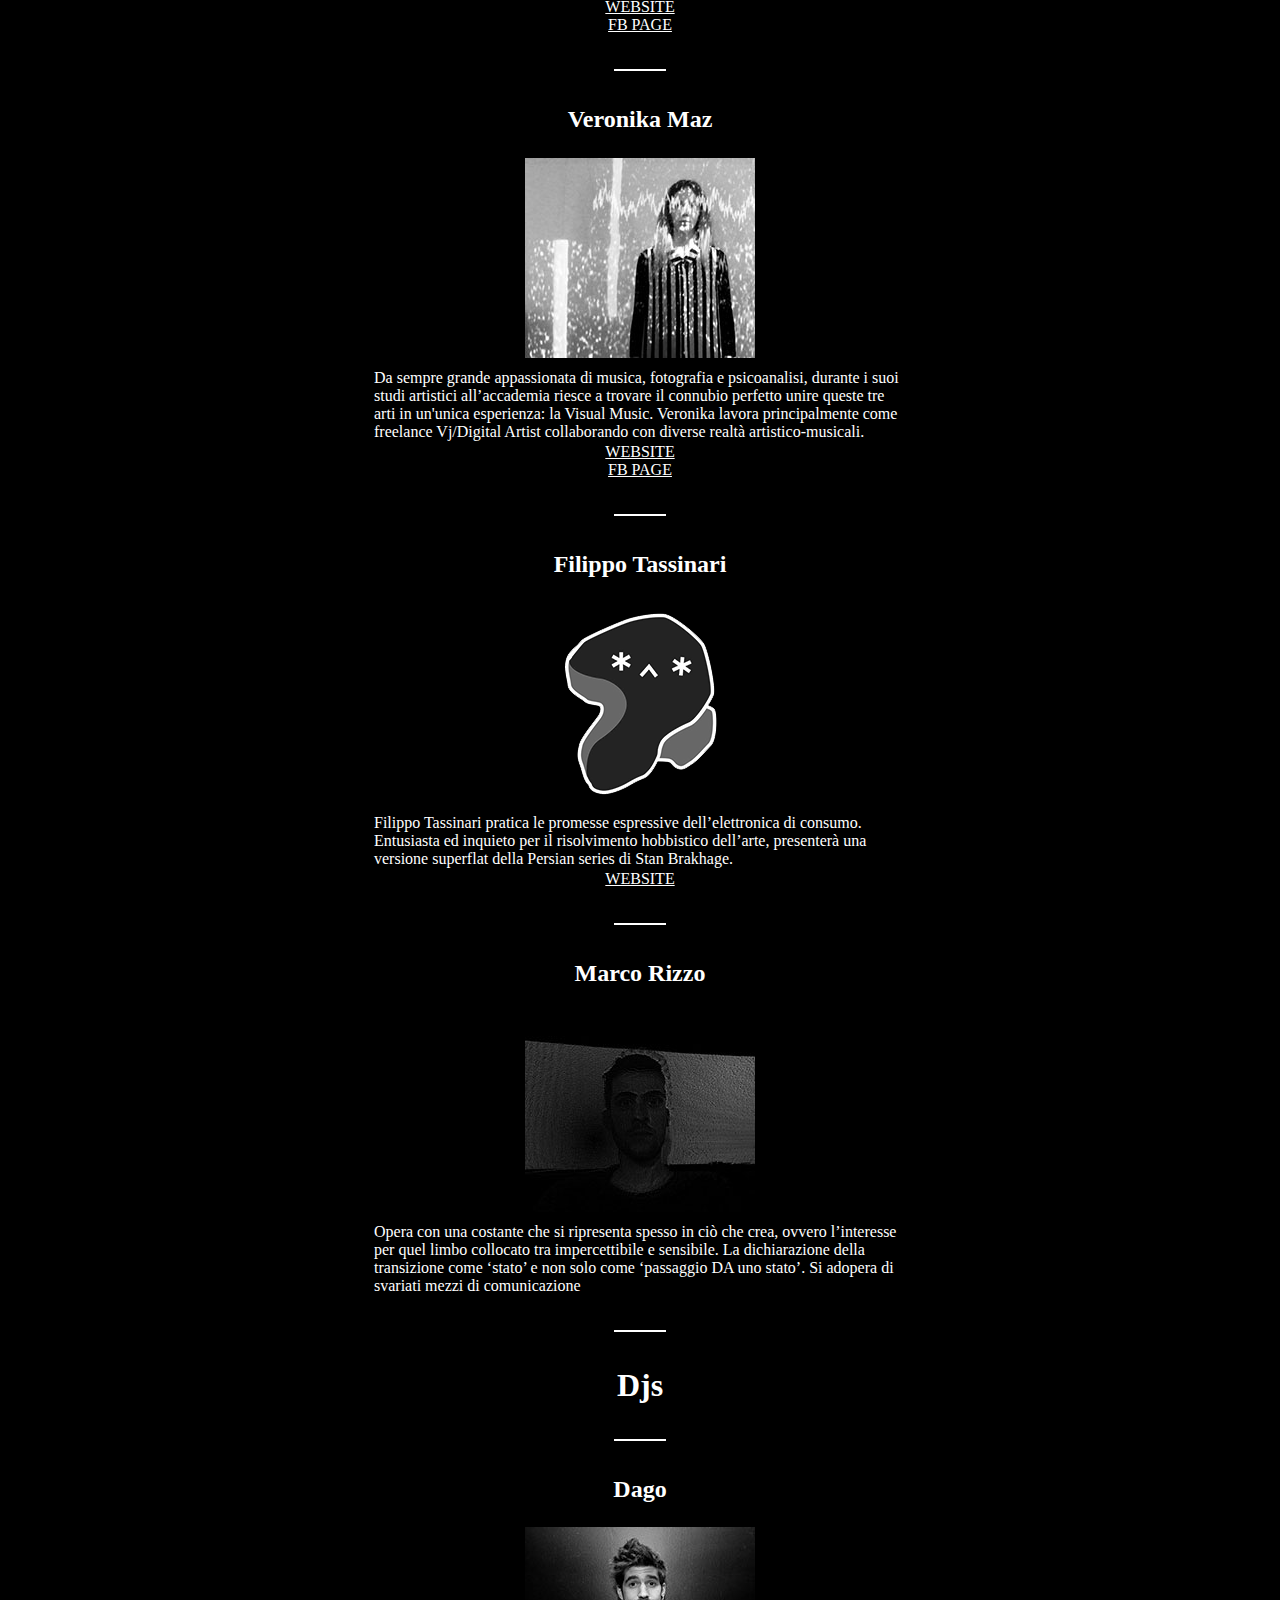
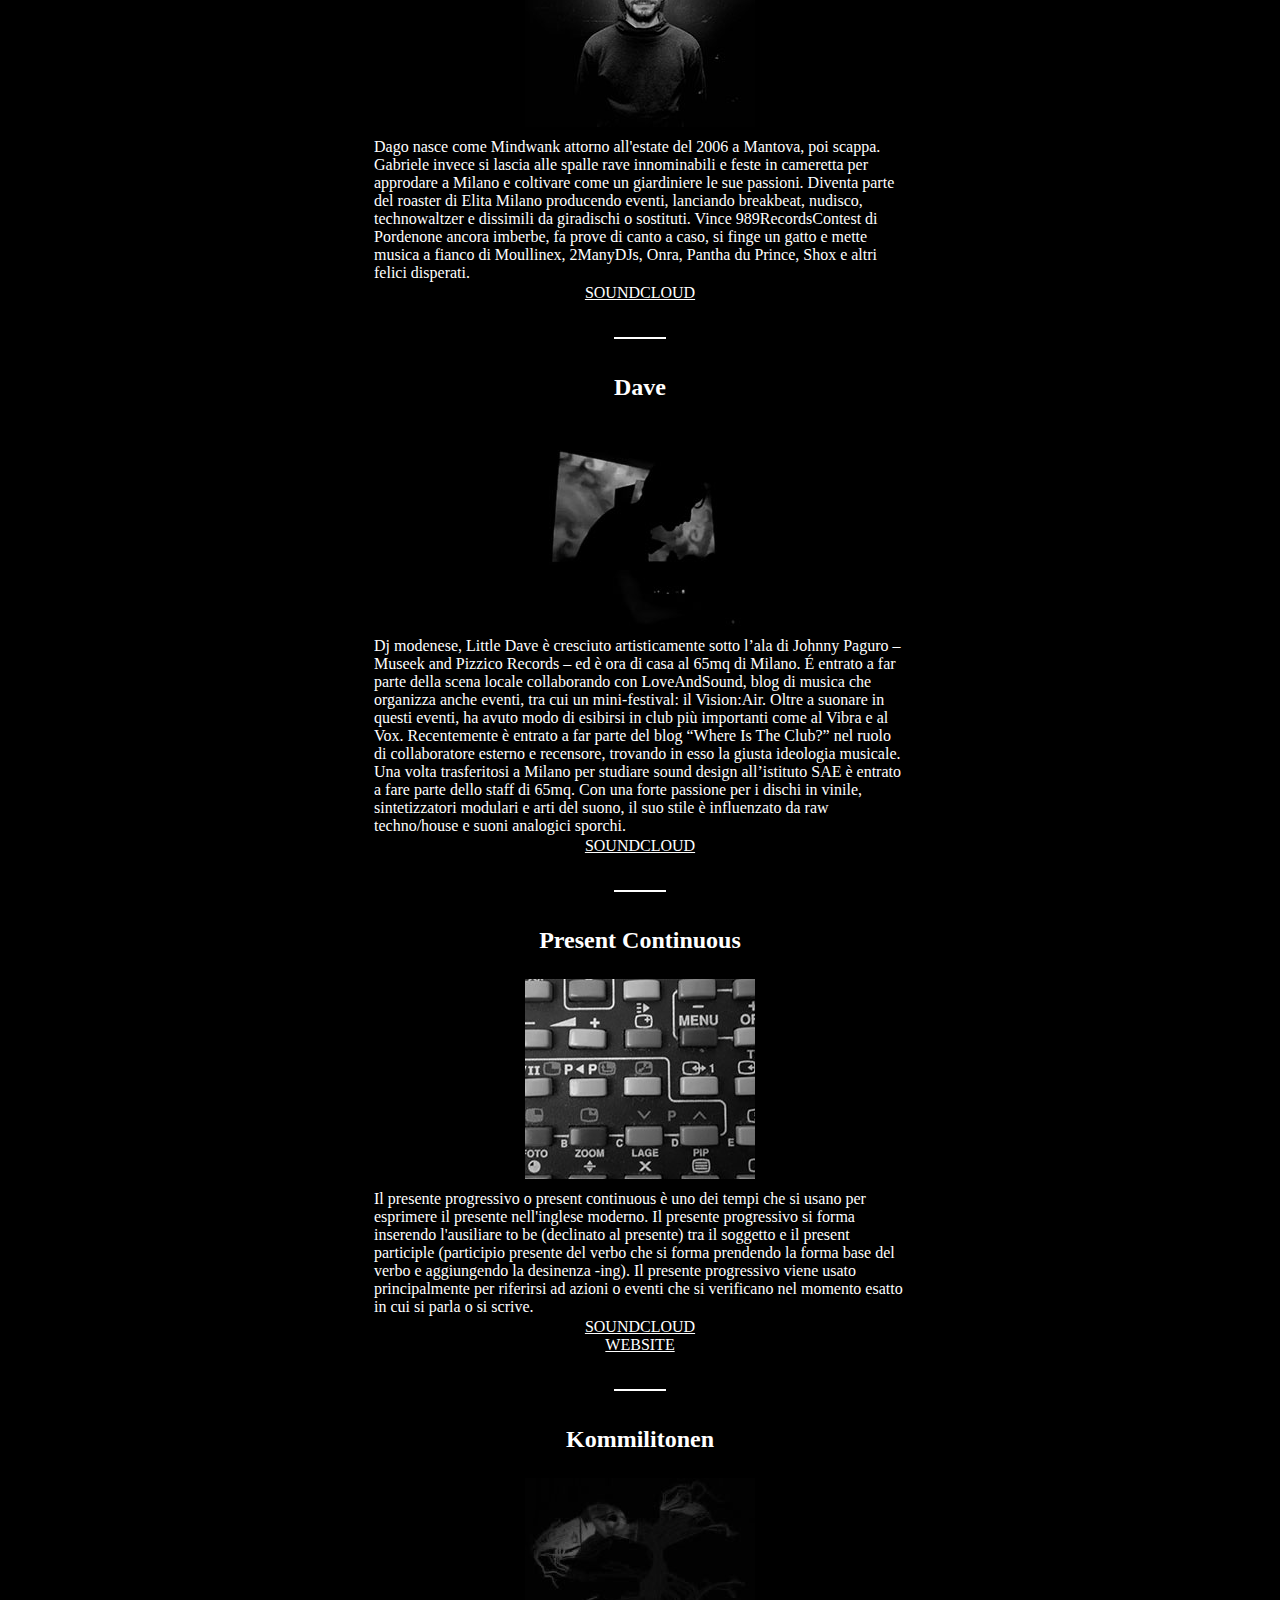
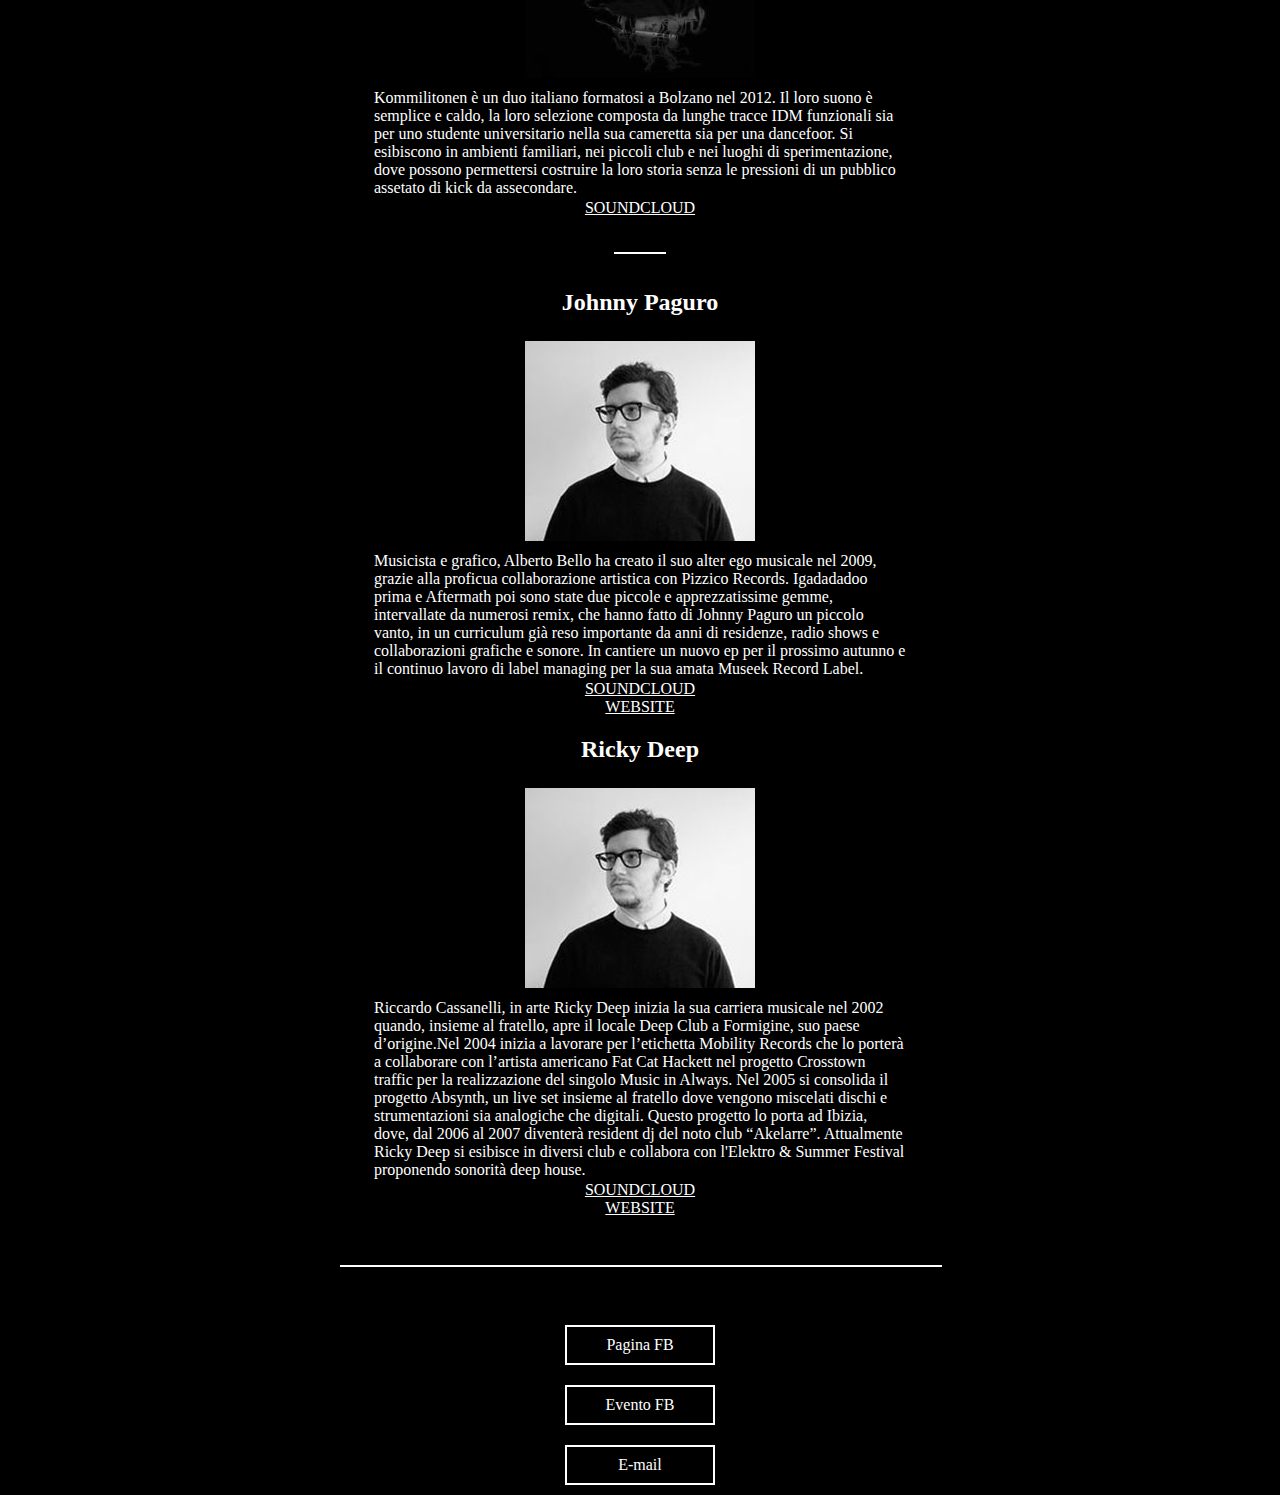
==== commit 04265481: "art20" ====
--- a/index.html
+++ b/index.html
@@ -57,17 +57,6 @@
         <img class="imm-art" src="images/res.jpg"><br>
       <div class="text-art">Res EBE è l'alter ego di Colette Baraldi, opera nella luce e nel buio per destabilizzare e comunicare.<br></div>
         <a class="link" href="http://colettedischiena.tumblr.com/" target="_blank">WEBSITE</a>
-      </p>
-
-      <hr class="line2">
-
-      <p><h2>Stefano Polli</h2>
-      <img class="imm-art" src="images/polli.jpg"><br>
-      <div class="text-art">Classe 1982, graphic designer e live media artist, specializzato in museografia, motion graphics e comunicazione visiva. Ha realizzato progetti museografici e di interaction design per MTV, Nazioni Unite, Triennale di Milano, Palazzo Reale, Nissan, Rinascente e molti altri.
-      Cura identità e vjing del collettivo musicale Reset!, realizzando progetti ad alto livello sperimentale, come il primo vj set realizzato in Augmented Reality.
-      I suoi progetti sono stati pubblicati su testate come Wired, Rolling Stones, Corriere e Repubblica.
-      Collabora presso gli studi AR.CH.IT architetti associati, Studio Azzurro, Studio Claudio Sinatti, Sugodesign.<br></div>
-        <a class="link" href="http://www.stefanopolli.com/" target="_blank">WEBSITE</a>
       </p>
 
       <hr class="line2">
@@ -160,6 +149,15 @@
         <a class="link" href="https://soundcloud.com/johnnypaguro" target="_blank">SOUNDCLOUD</a>
         <a class="link" href="https://johnnypaguro.bandpage.com/" target="_blank">WEBSITE</a>
       </p>
+
+
+      <p><h2>Ricky Deep</h2>
+      <img class="imm-art" src="images/pag.jpg"><br>
+      <div class="text-art">Riccardo Cassanelli, in arte Ricky Deep inizia la sua carriera musicale nel 2002 quando, insieme al fratello, apre il locale Deep Club a Formigine, suo paese d’origine.Nel 2004 inizia a lavorare per l’etichetta Mobility Records che lo porterà a collaborare con l’artista americano Fat Cat Hackett nel progetto Crosstown traffic per la realizzazione del singolo Music in Always. Nel 2005 si consolida il progetto Absynth, un live set insieme al fratello dove vengono miscelati dischi e strumentazioni sia analogiche che digitali. Questo progetto lo porta ad Ibizia, dove, dal 2006 al 2007 diventerà resident dj del noto club “Akelarre”. Attualmente Ricky Deep si esibisce in diversi club e collabora con l'Elektro &#38 Summer Festival proponendo sonorità deep house.
+      </div>
+        <a class="link" href="https://soundcloud.com/johnnypaguro" target="_blank">SOUNDCLOUD</a>
+        <a class="link" href="https://johnnypaguro.bandpage.com/" target="_blank">WEBSITE</a>
+      </p>
   
      
 
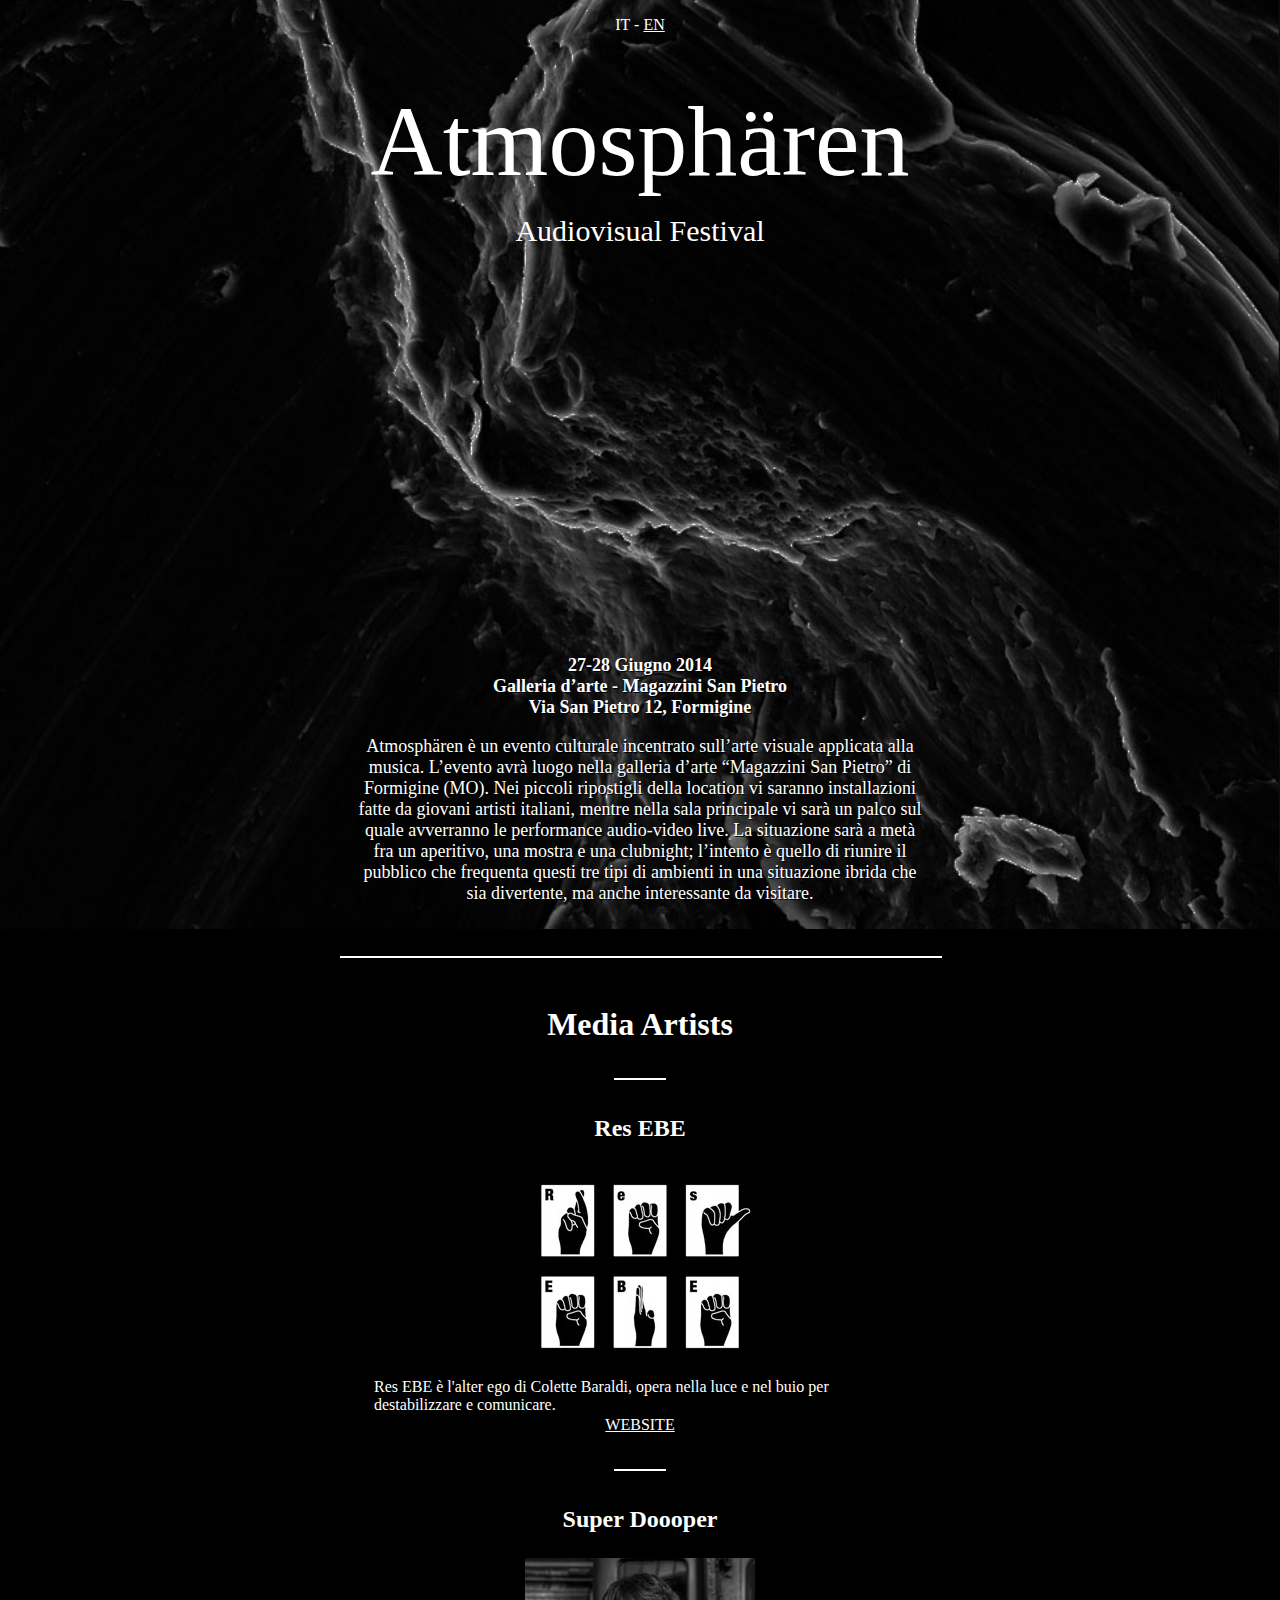
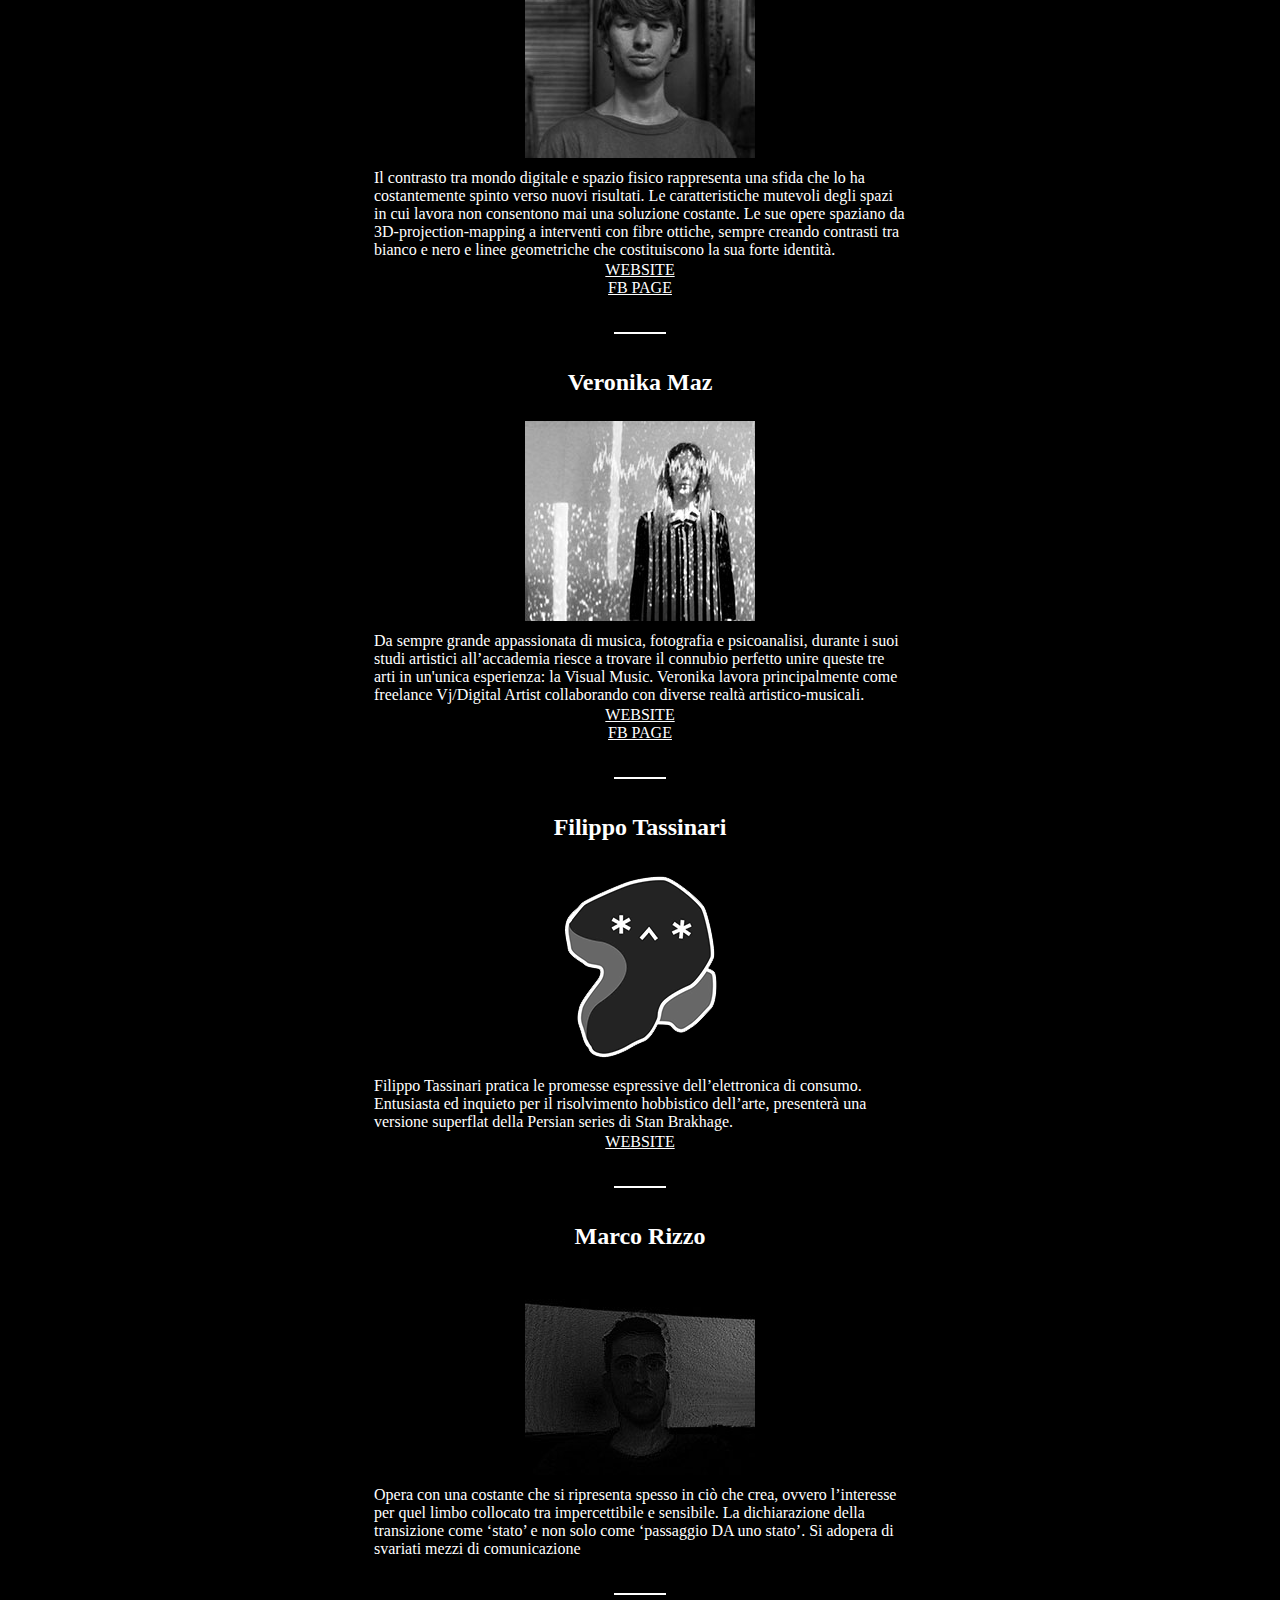
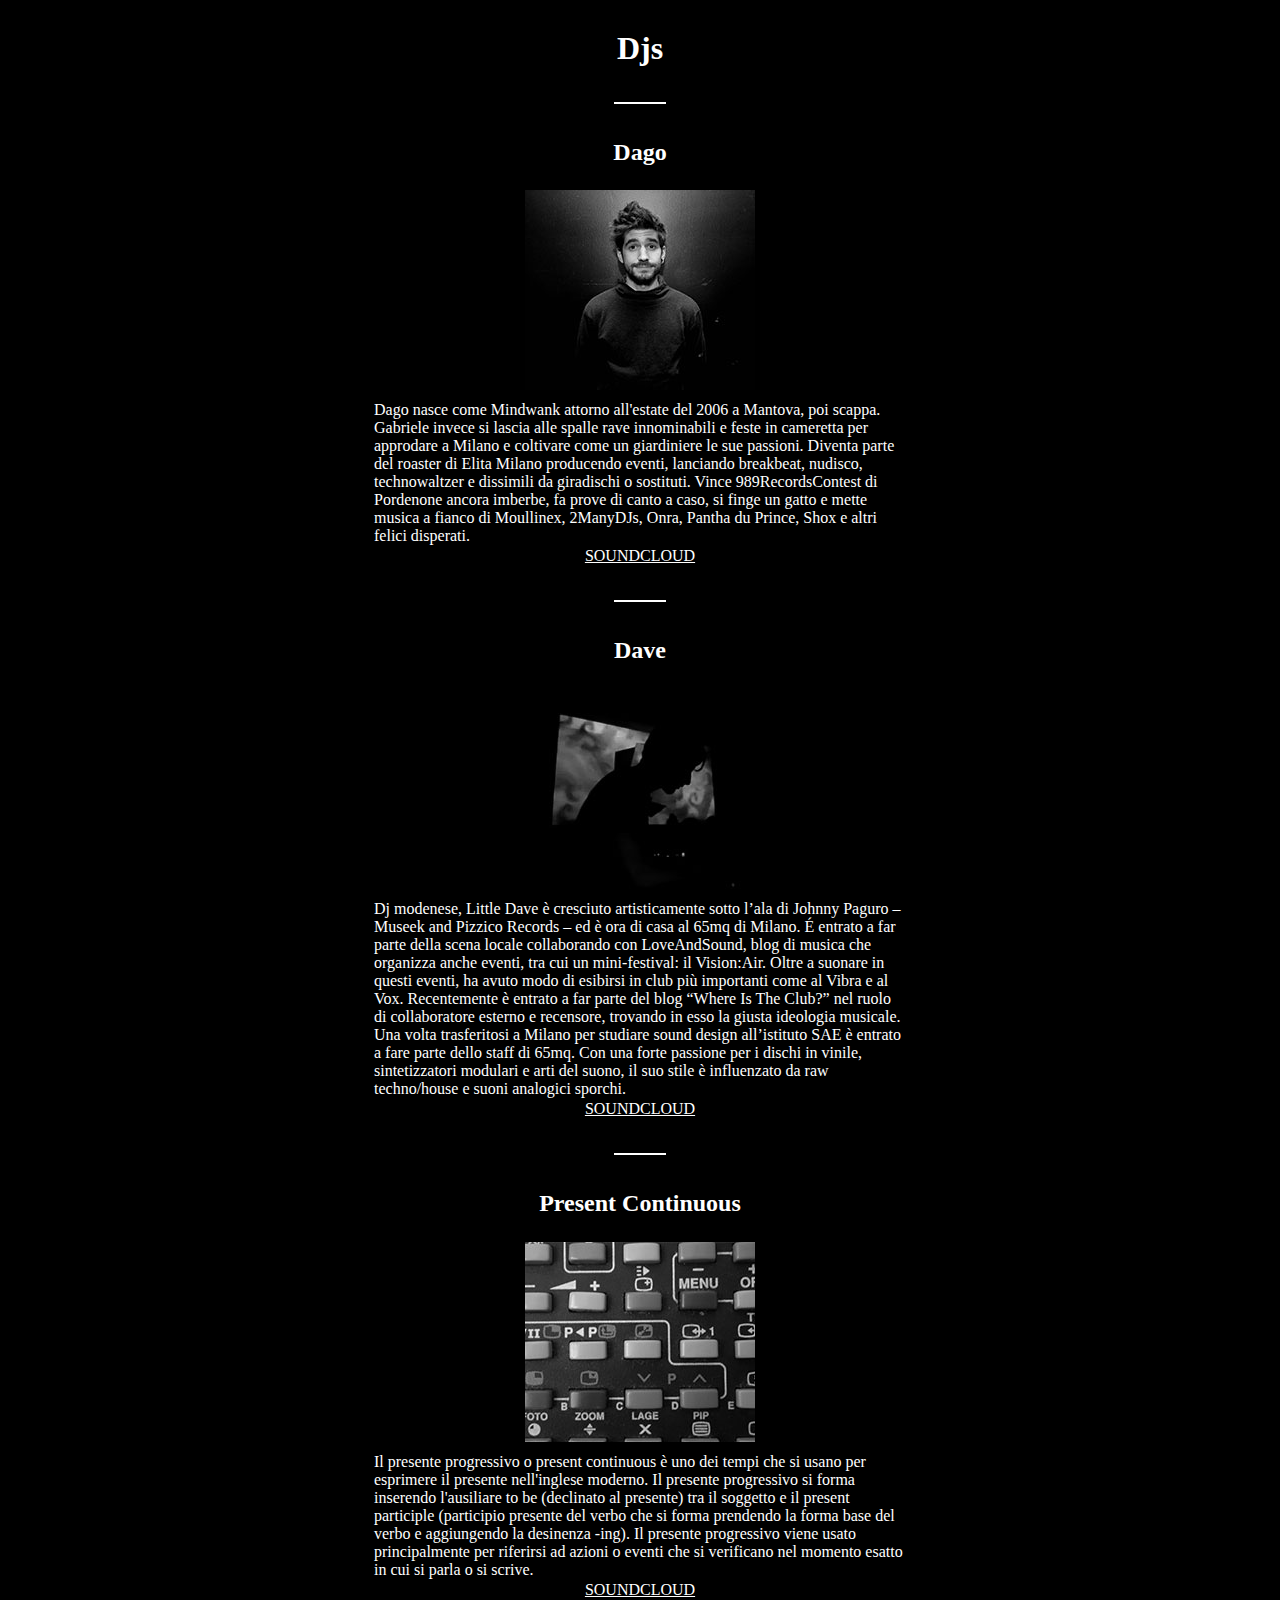
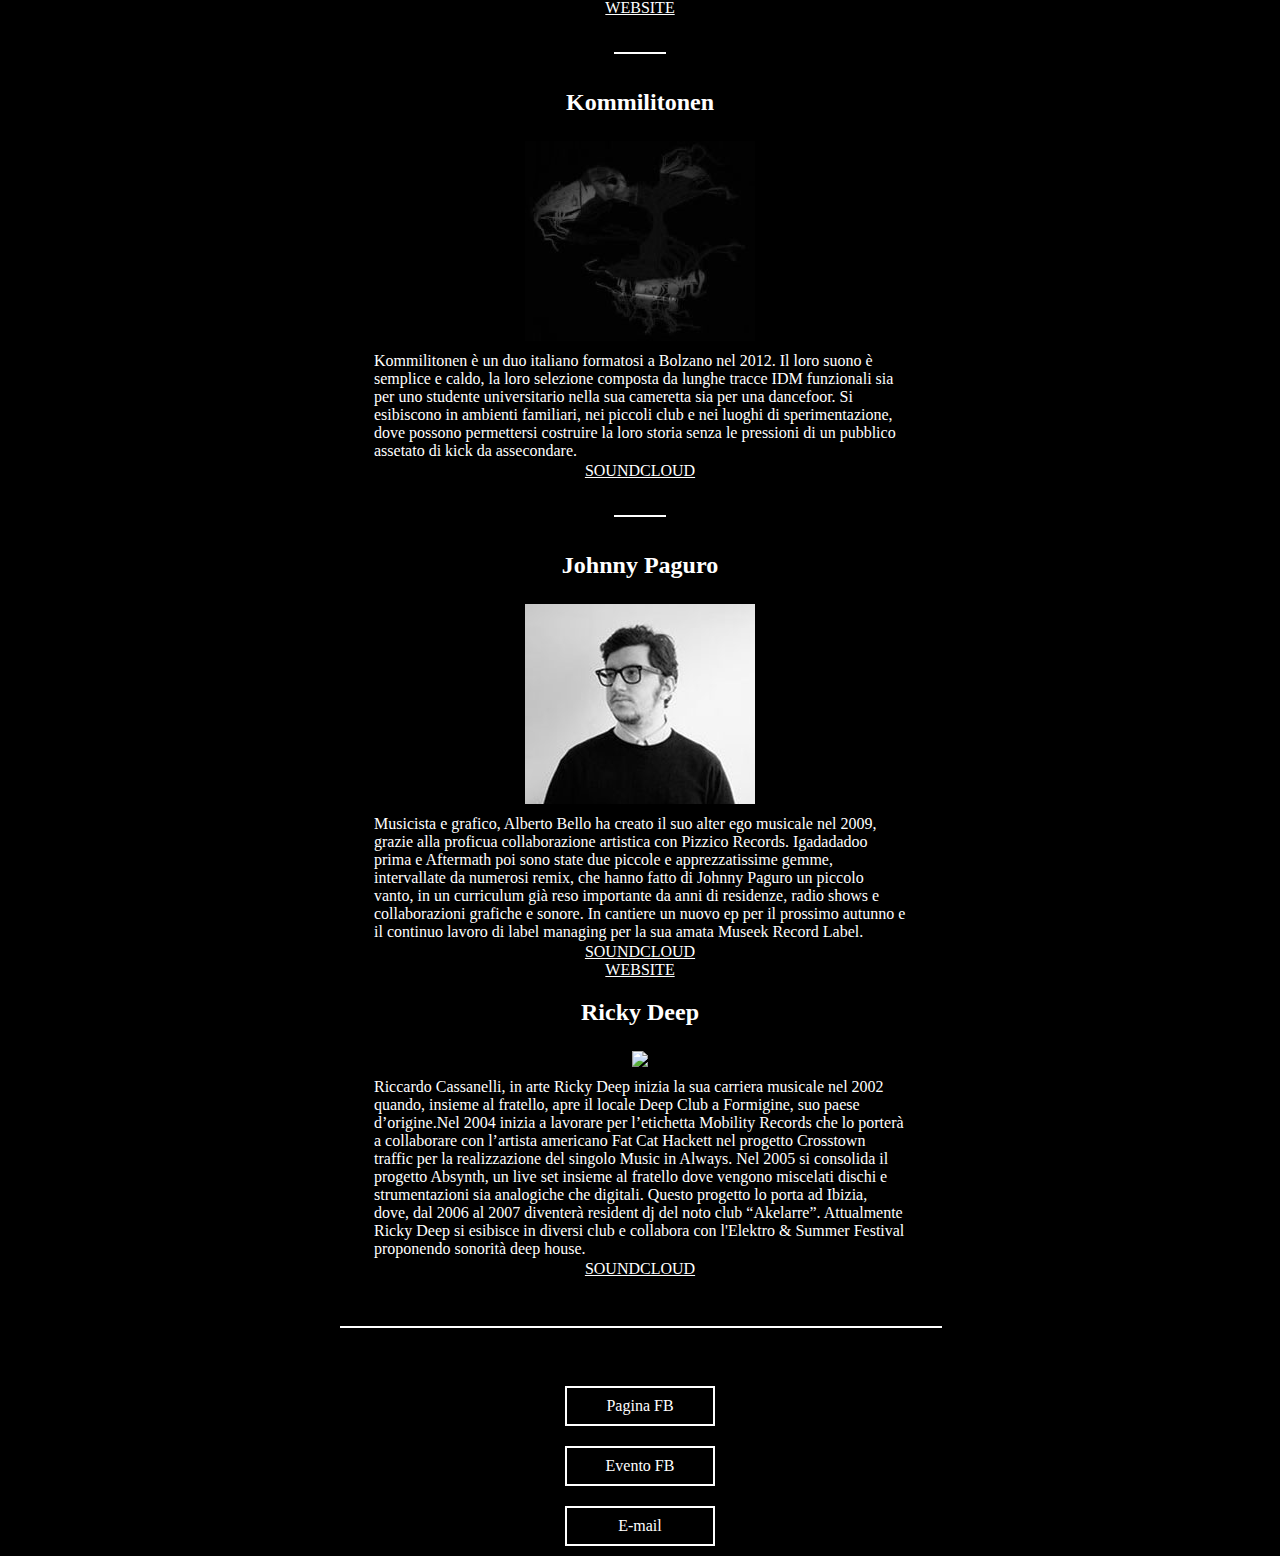
==== commit d7cd9b0e: "art21" ====
--- a/index.html
+++ b/index.html
@@ -26,6 +26,8 @@
       
     </div>
 
+    <iframe src="//player.vimeo.com/video/99658353" width="600" height="337" frameborder="0" webkitallowfullscreen mozallowfullscreen allowfullscreen></iframe>
+
       <div class="atmo_info">
       <p>
       <b>27-28 Giugno 2014<br>
@@ -35,14 +37,6 @@
       <p>
       Atmosphären è un evento culturale incentrato sull’arte visuale applicata alla musica. L’evento avrà luogo nella galleria d’arte “Magazzini San Pietro” di Formigine (MO). Nei piccoli ripostigli della location vi saranno installazioni fatte da  giovani artisti italiani, mentre nella sala principale vi sarà un palco sul quale avverranno le performance audio-video live.
       La situazione sarà a metà fra un aperitivo, una mostra e una clubnight; l’intento è quello di riunire il pubblico che frequenta questi tre tipi di ambienti in una situazione ibrida che sia divertente, ma anche interessante da visitare.
-
-      </p>
-      Apertura ore 18:00 - Chiusura ore 24:00
-      <p>
-
-      </p>
-      FREE ENTRY
-      <p>
       
       </div>
 
@@ -152,11 +146,10 @@
 
 
       <p><h2>Ricky Deep</h2>
-      <img class="imm-art" src="images/pag.jpg"><br>
+      <img class="imm-art" src="images/ricky.jpg"><br>
       <div class="text-art">Riccardo Cassanelli, in arte Ricky Deep inizia la sua carriera musicale nel 2002 quando, insieme al fratello, apre il locale Deep Club a Formigine, suo paese d’origine.Nel 2004 inizia a lavorare per l’etichetta Mobility Records che lo porterà a collaborare con l’artista americano Fat Cat Hackett nel progetto Crosstown traffic per la realizzazione del singolo Music in Always. Nel 2005 si consolida il progetto Absynth, un live set insieme al fratello dove vengono miscelati dischi e strumentazioni sia analogiche che digitali. Questo progetto lo porta ad Ibizia, dove, dal 2006 al 2007 diventerà resident dj del noto club “Akelarre”. Attualmente Ricky Deep si esibisce in diversi club e collabora con l'Elektro &#38 Summer Festival proponendo sonorità deep house.
       </div>
-        <a class="link" href="https://soundcloud.com/johnnypaguro" target="_blank">SOUNDCLOUD</a>
-        <a class="link" href="https://johnnypaguro.bandpage.com/" target="_blank">WEBSITE</a>
+        <a class="link" href="https://soundcloud.com/rickydeep" target="_blank">SOUNDCLOUD</a>
       </p>
   
      
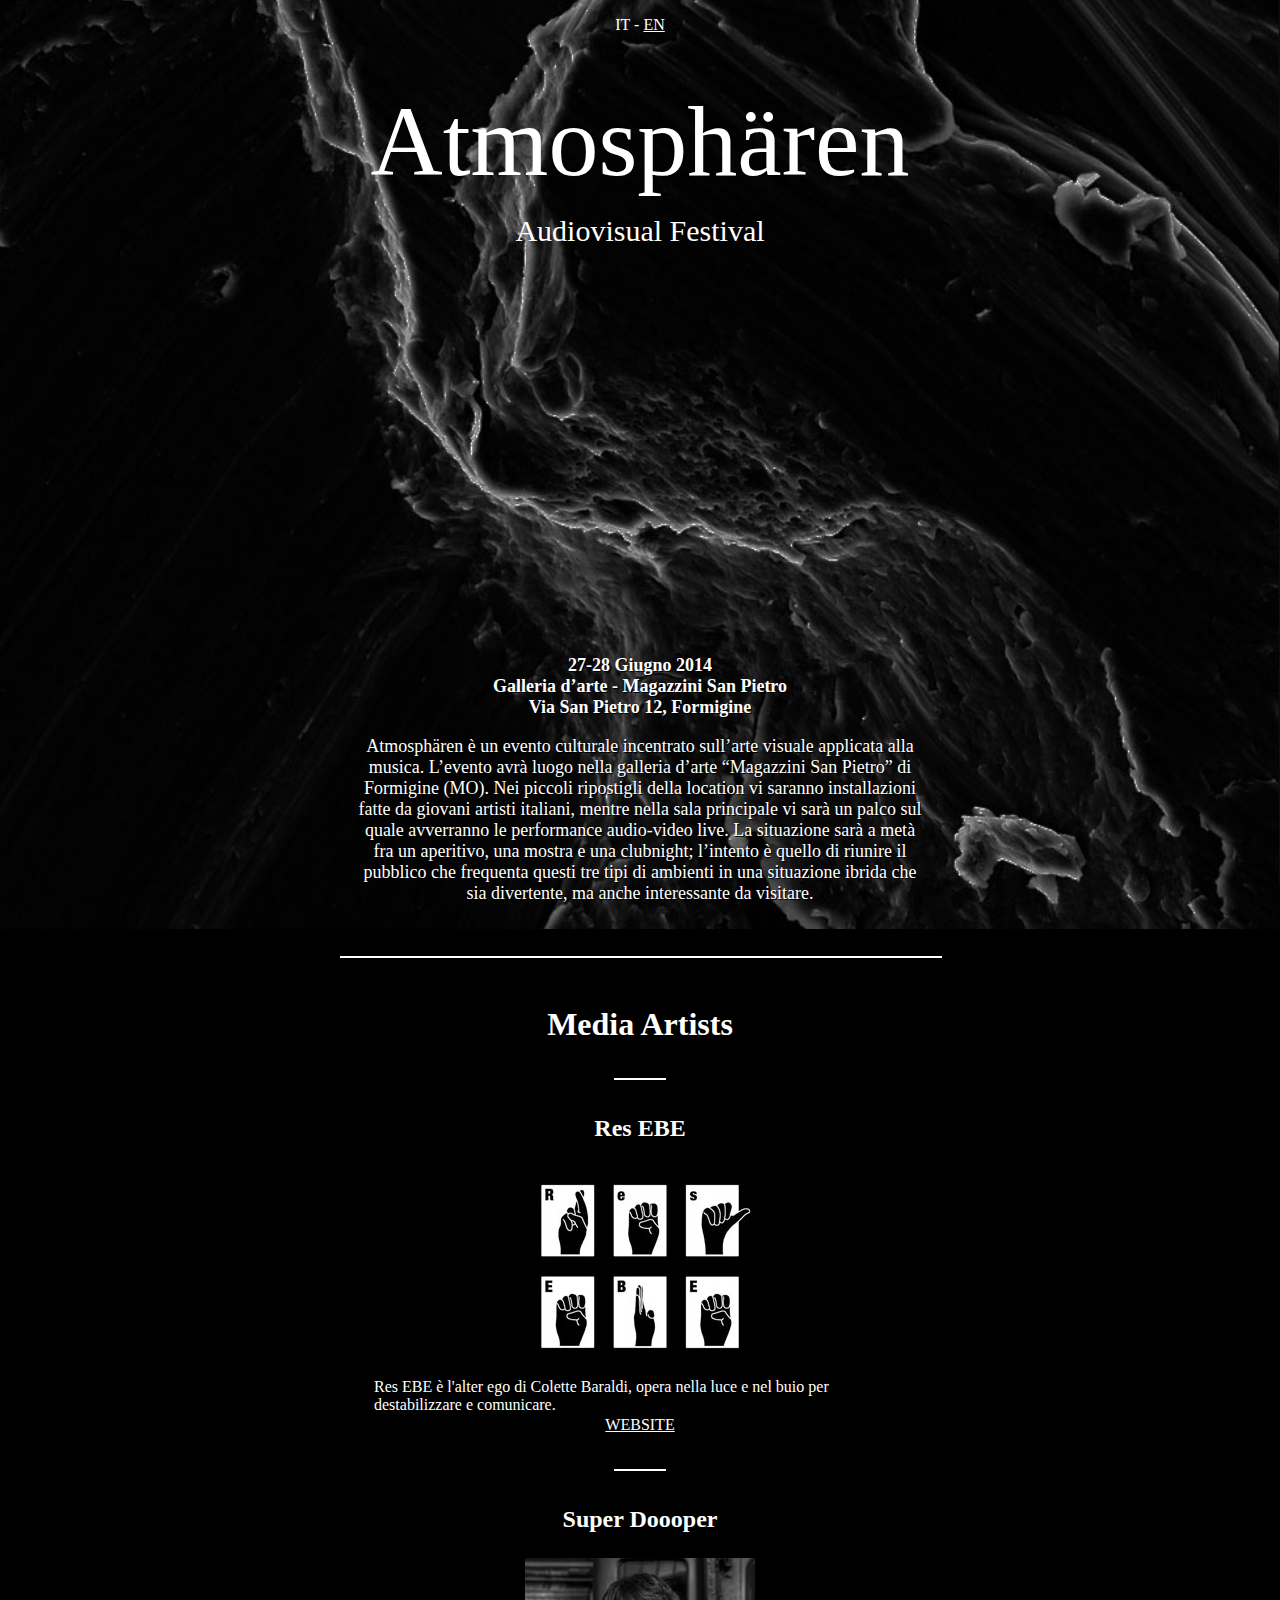
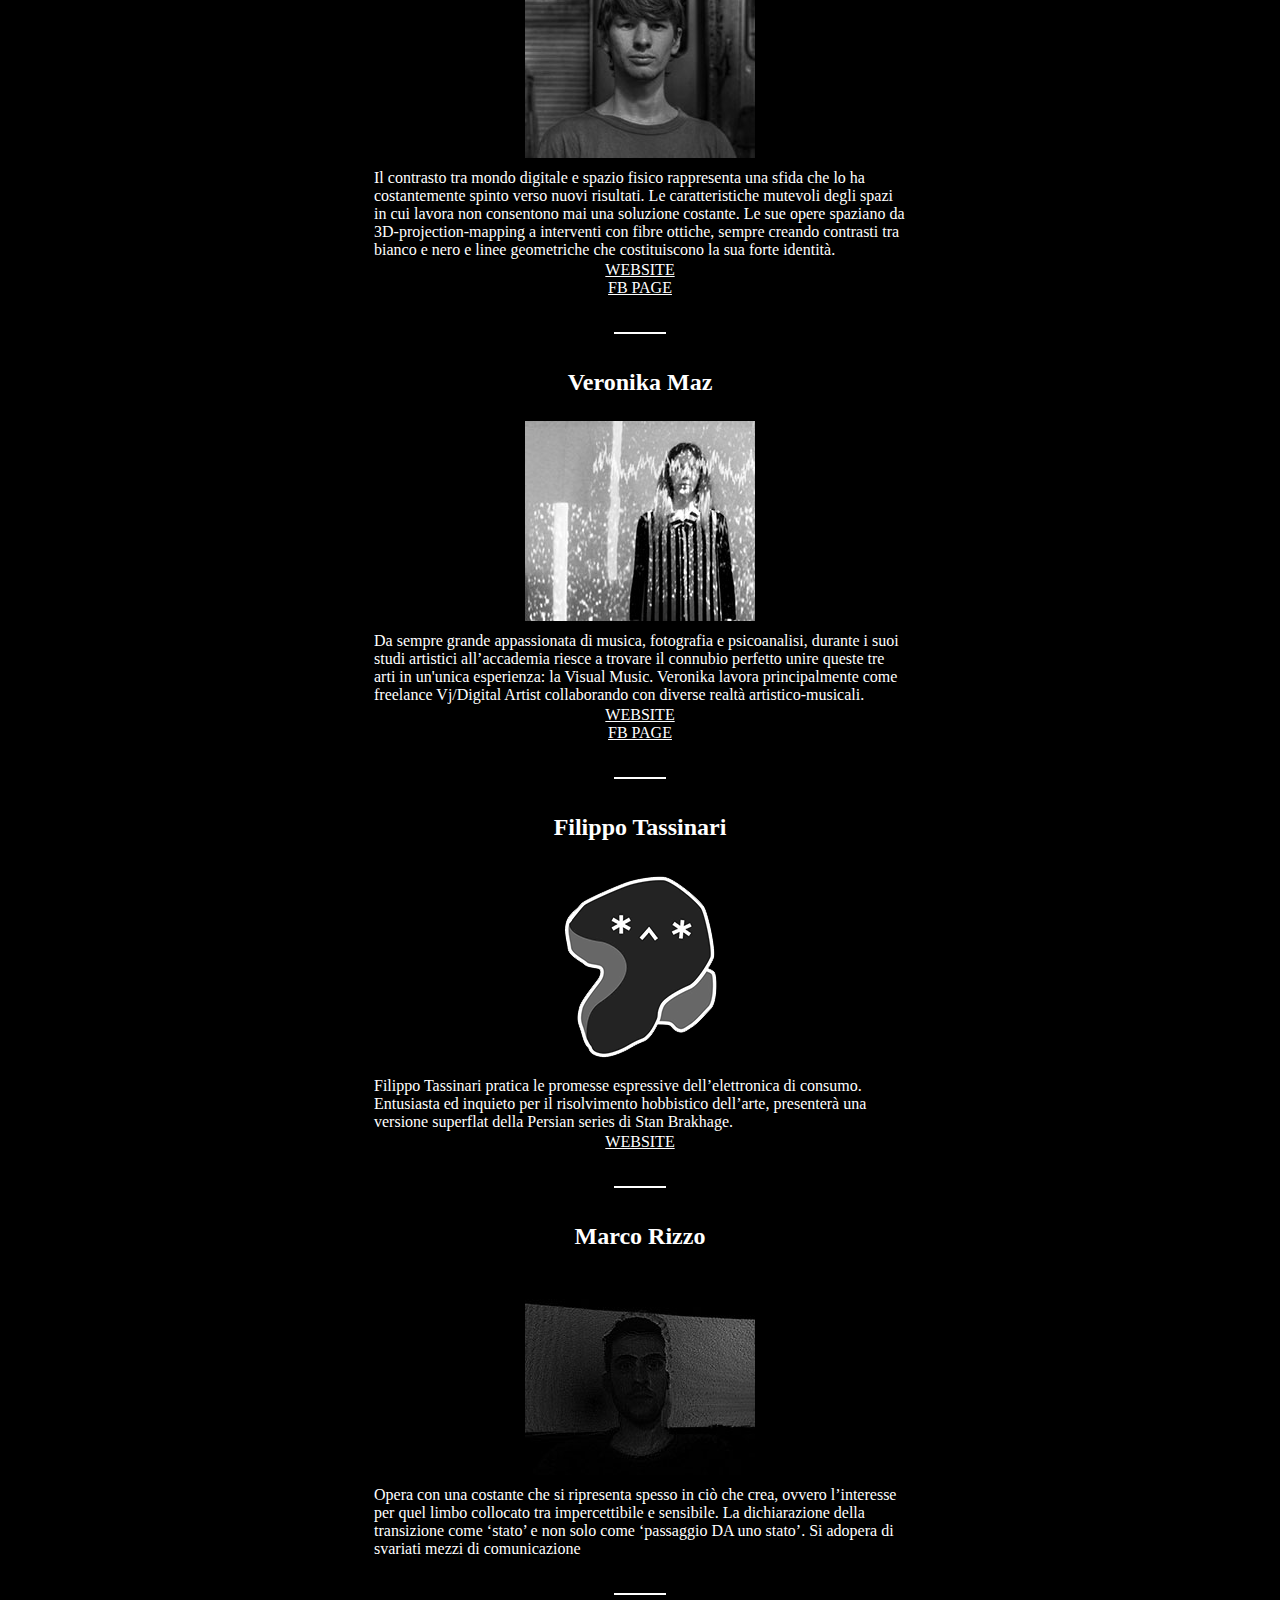
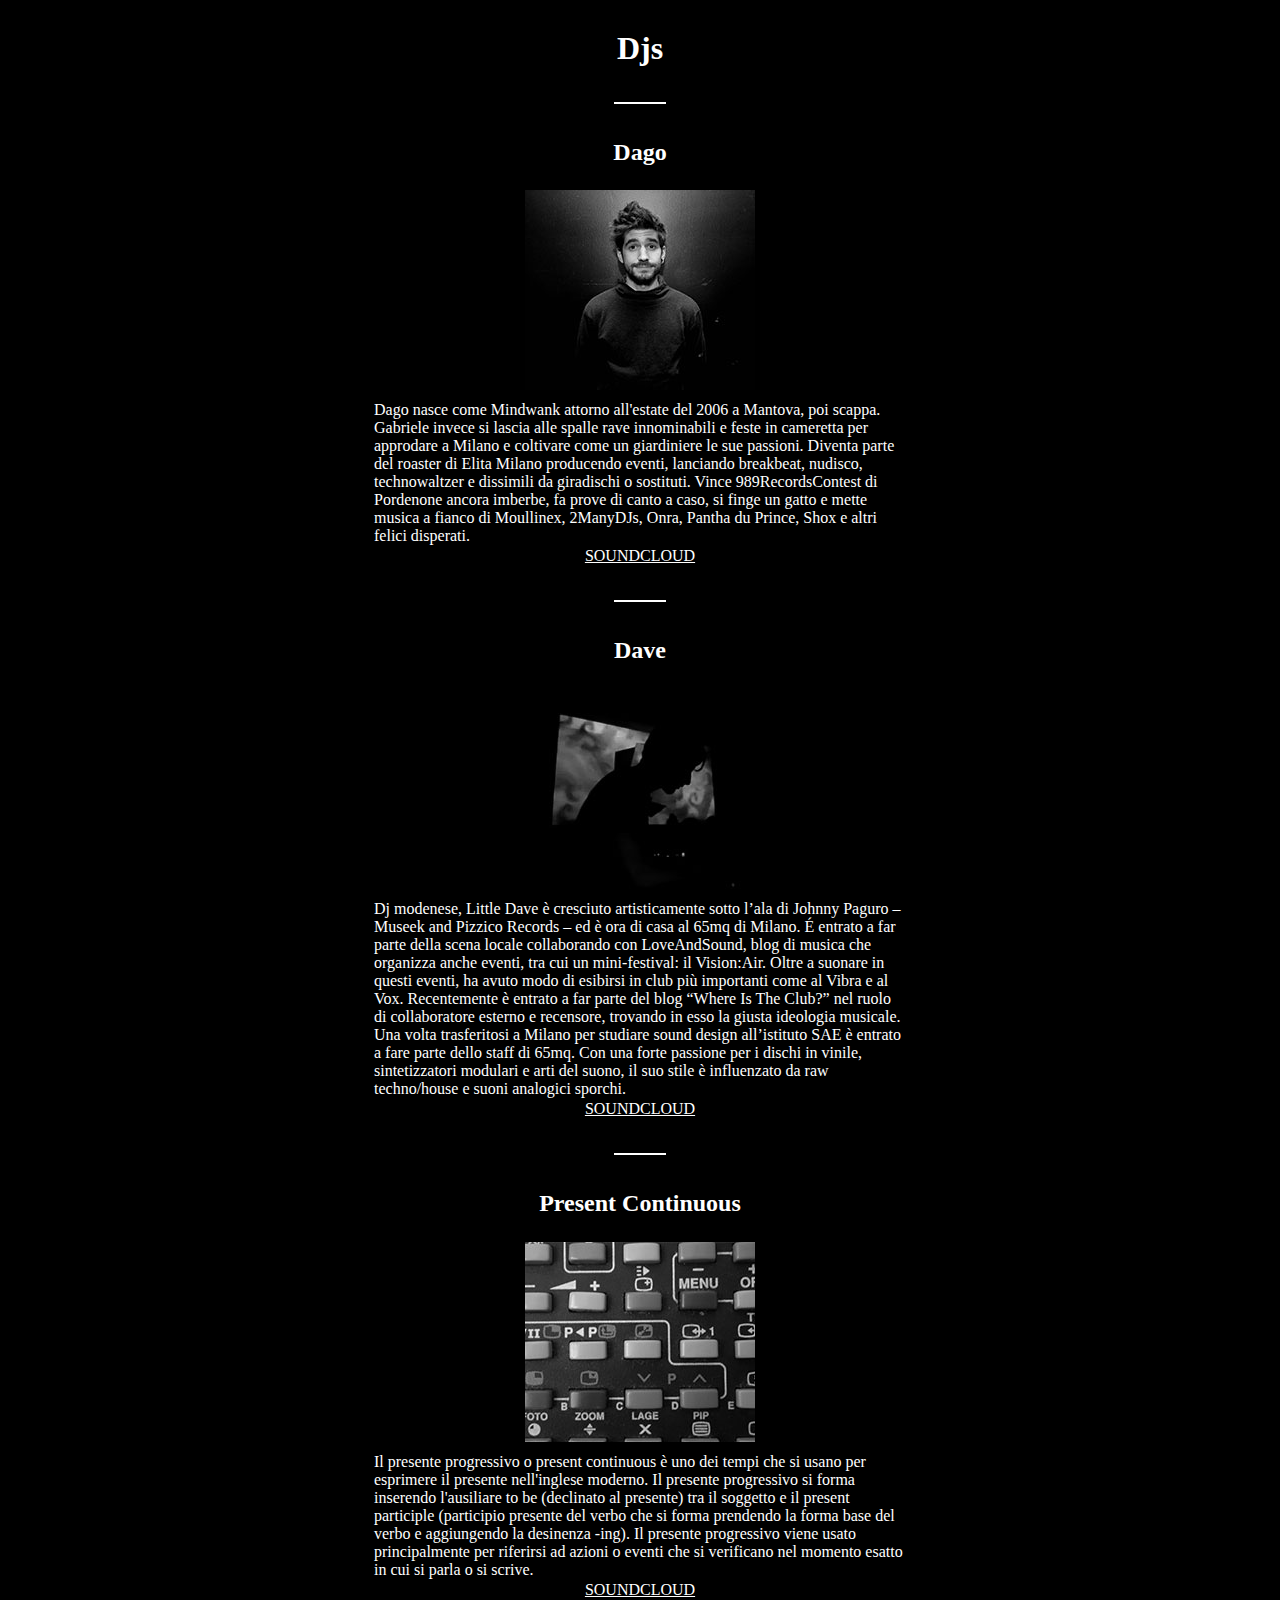
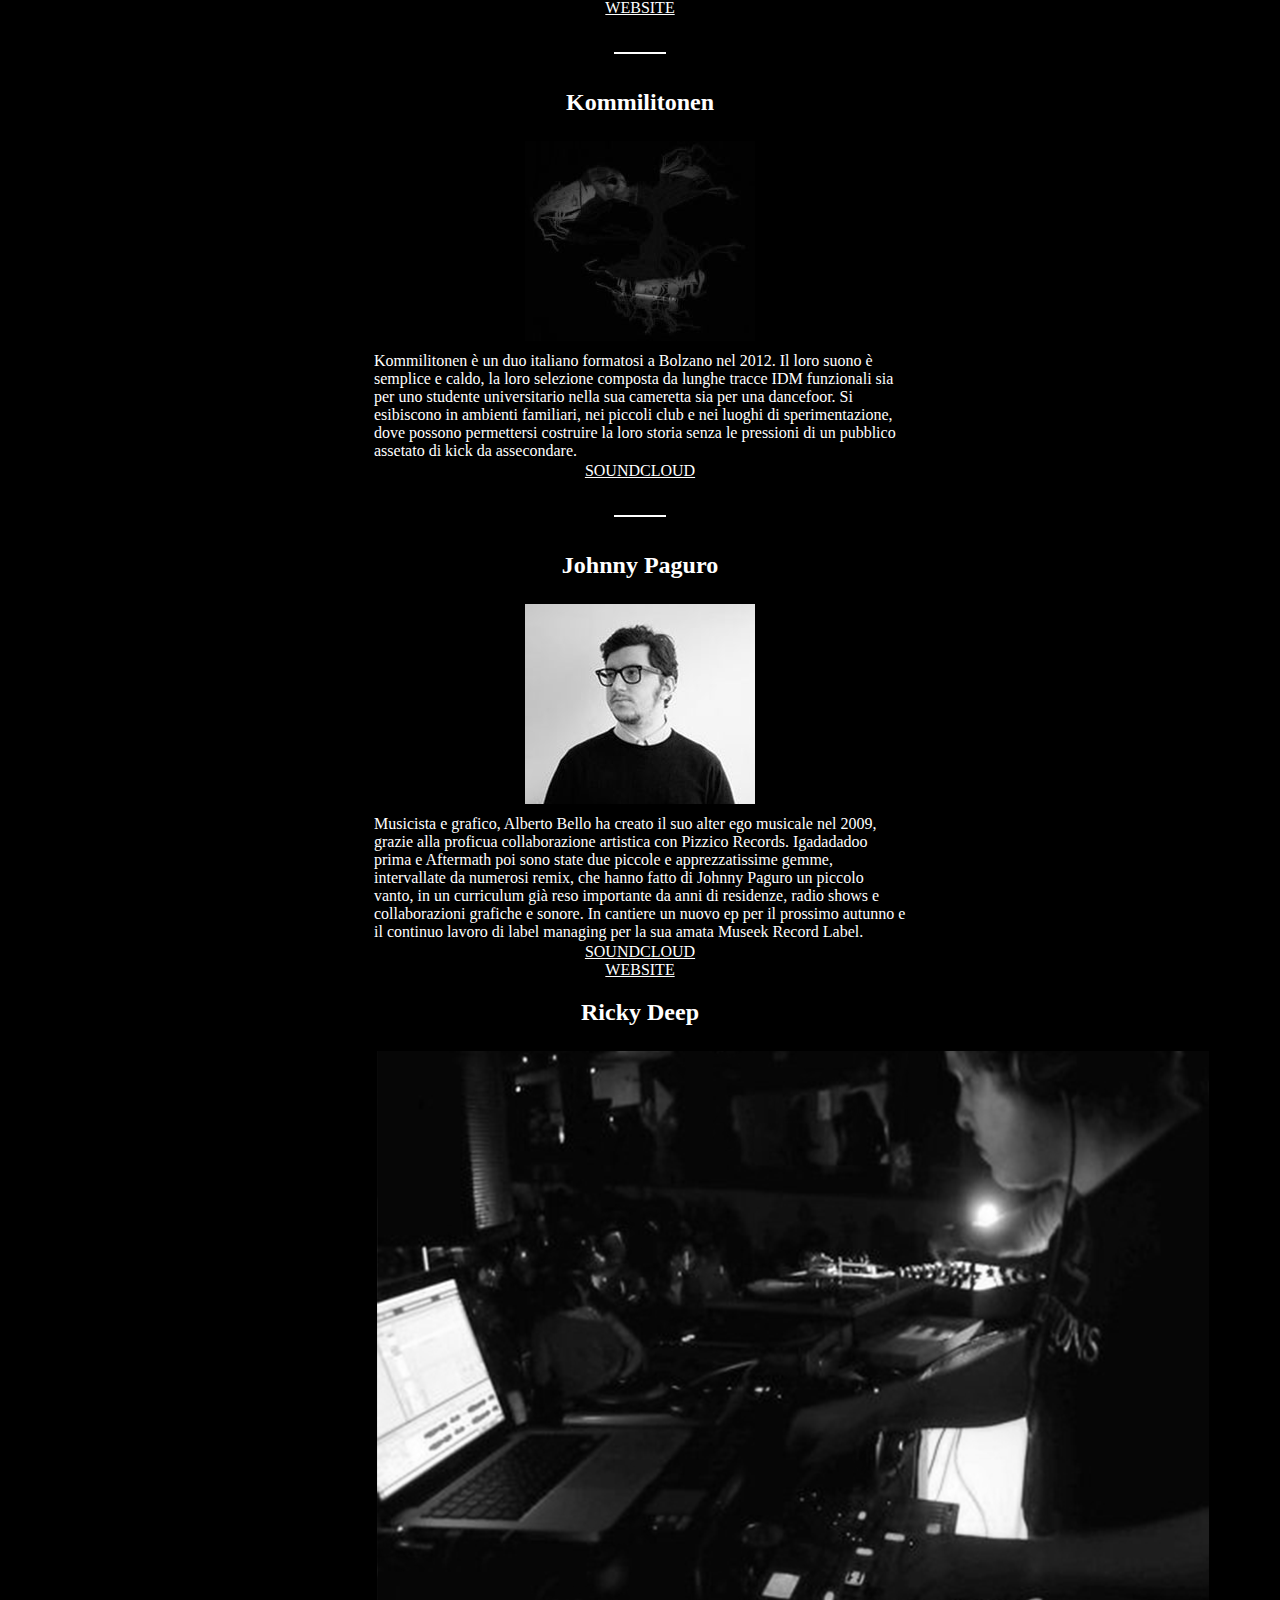
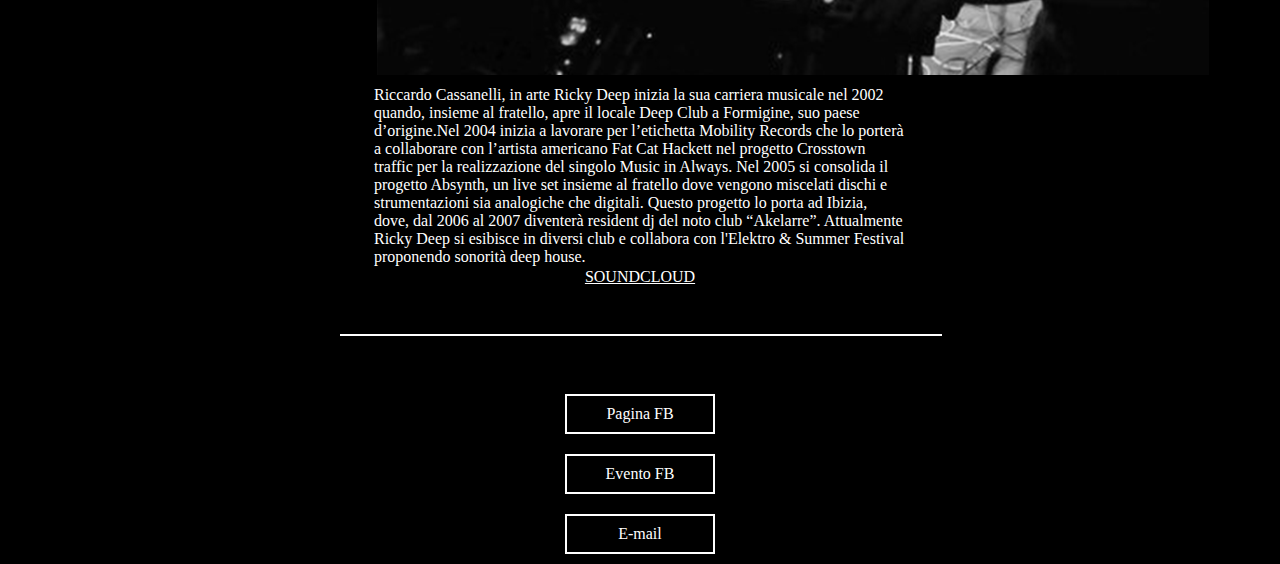
==== commit e7f92c92: "art22" ====
--- a/index.html
+++ b/index.html
@@ -146,7 +146,7 @@
 
 
       <p><h2>Ricky Deep</h2>
-      <img class="imm-art" src="images/ricky.jpg"><br>
+      <img class="imm-art" src="images/ricky.png"><br>
       <div class="text-art">Riccardo Cassanelli, in arte Ricky Deep inizia la sua carriera musicale nel 2002 quando, insieme al fratello, apre il locale Deep Club a Formigine, suo paese d’origine.Nel 2004 inizia a lavorare per l’etichetta Mobility Records che lo porterà a collaborare con l’artista americano Fat Cat Hackett nel progetto Crosstown traffic per la realizzazione del singolo Music in Always. Nel 2005 si consolida il progetto Absynth, un live set insieme al fratello dove vengono miscelati dischi e strumentazioni sia analogiche che digitali. Questo progetto lo porta ad Ibizia, dove, dal 2006 al 2007 diventerà resident dj del noto club “Akelarre”. Attualmente Ricky Deep si esibisce in diversi club e collabora con l'Elektro &#38 Summer Festival proponendo sonorità deep house.
       </div>
         <a class="link" href="https://soundcloud.com/rickydeep" target="_blank">SOUNDCLOUD</a>
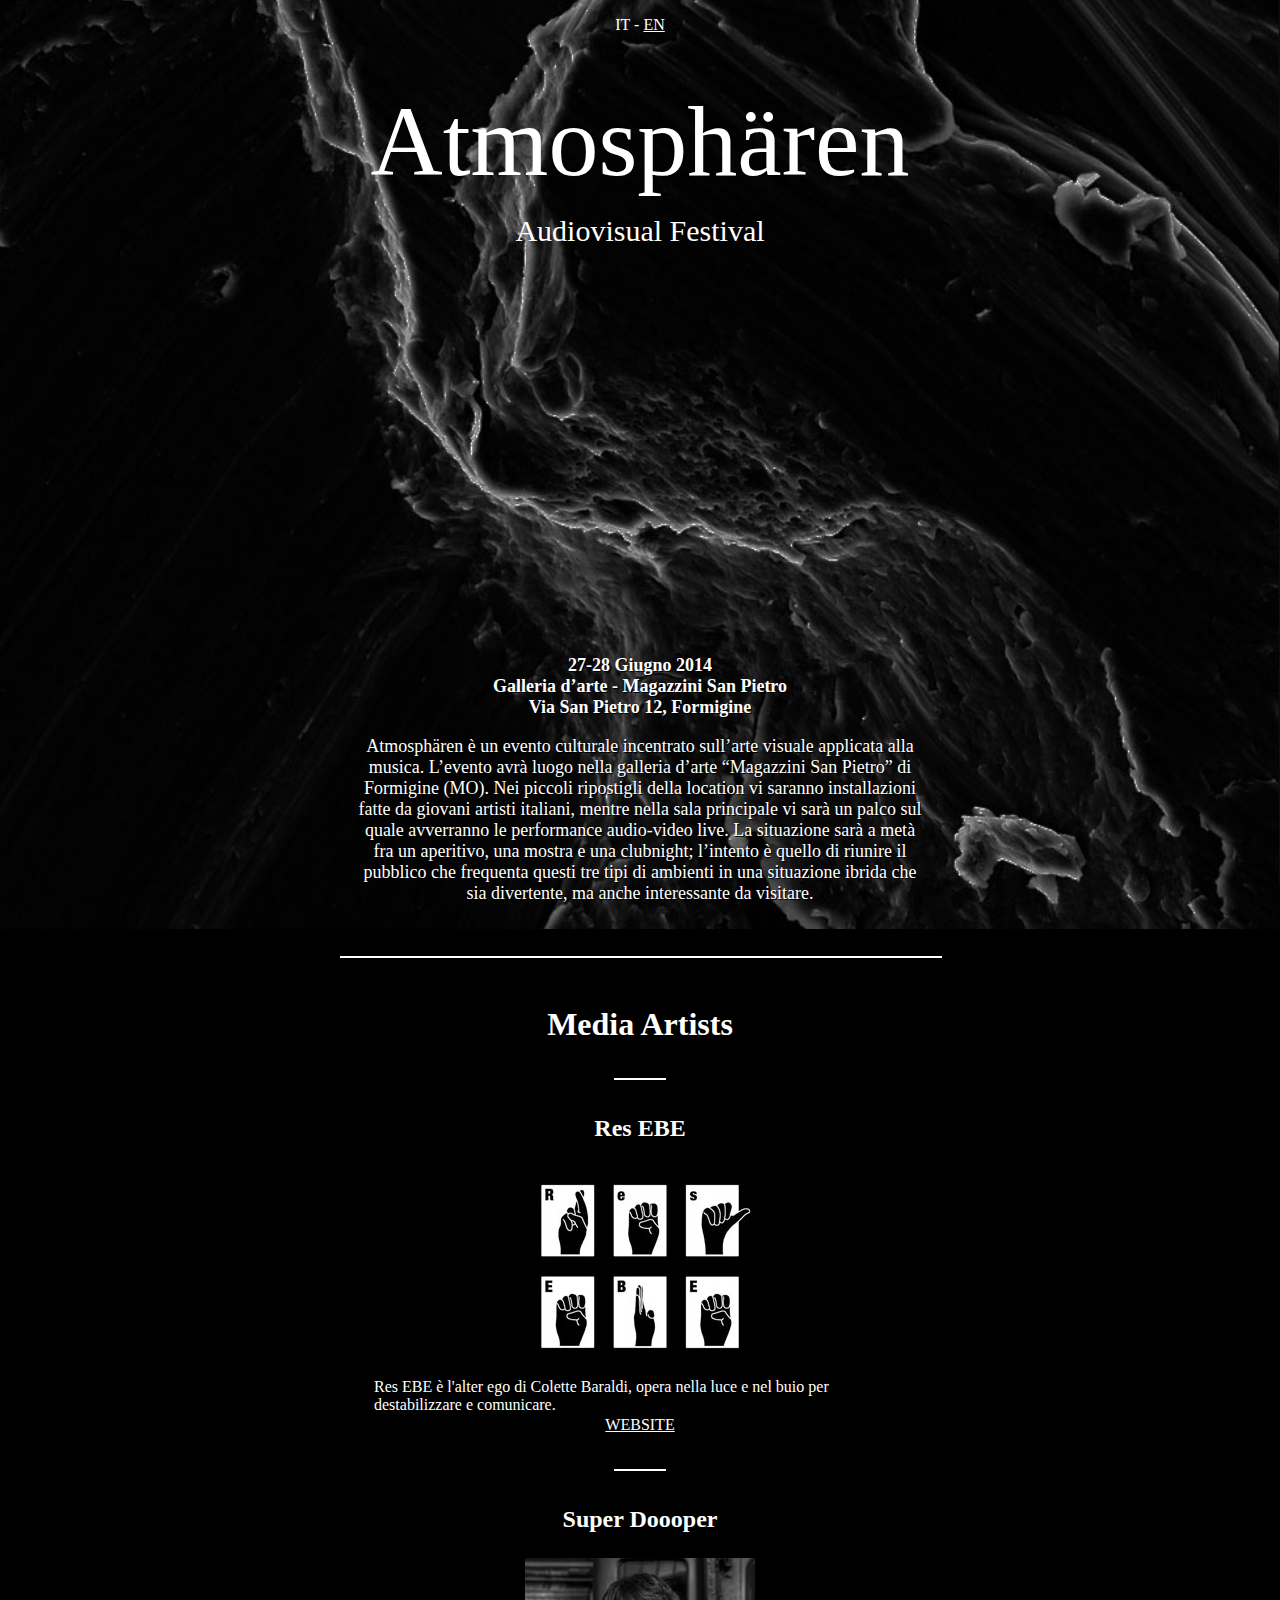
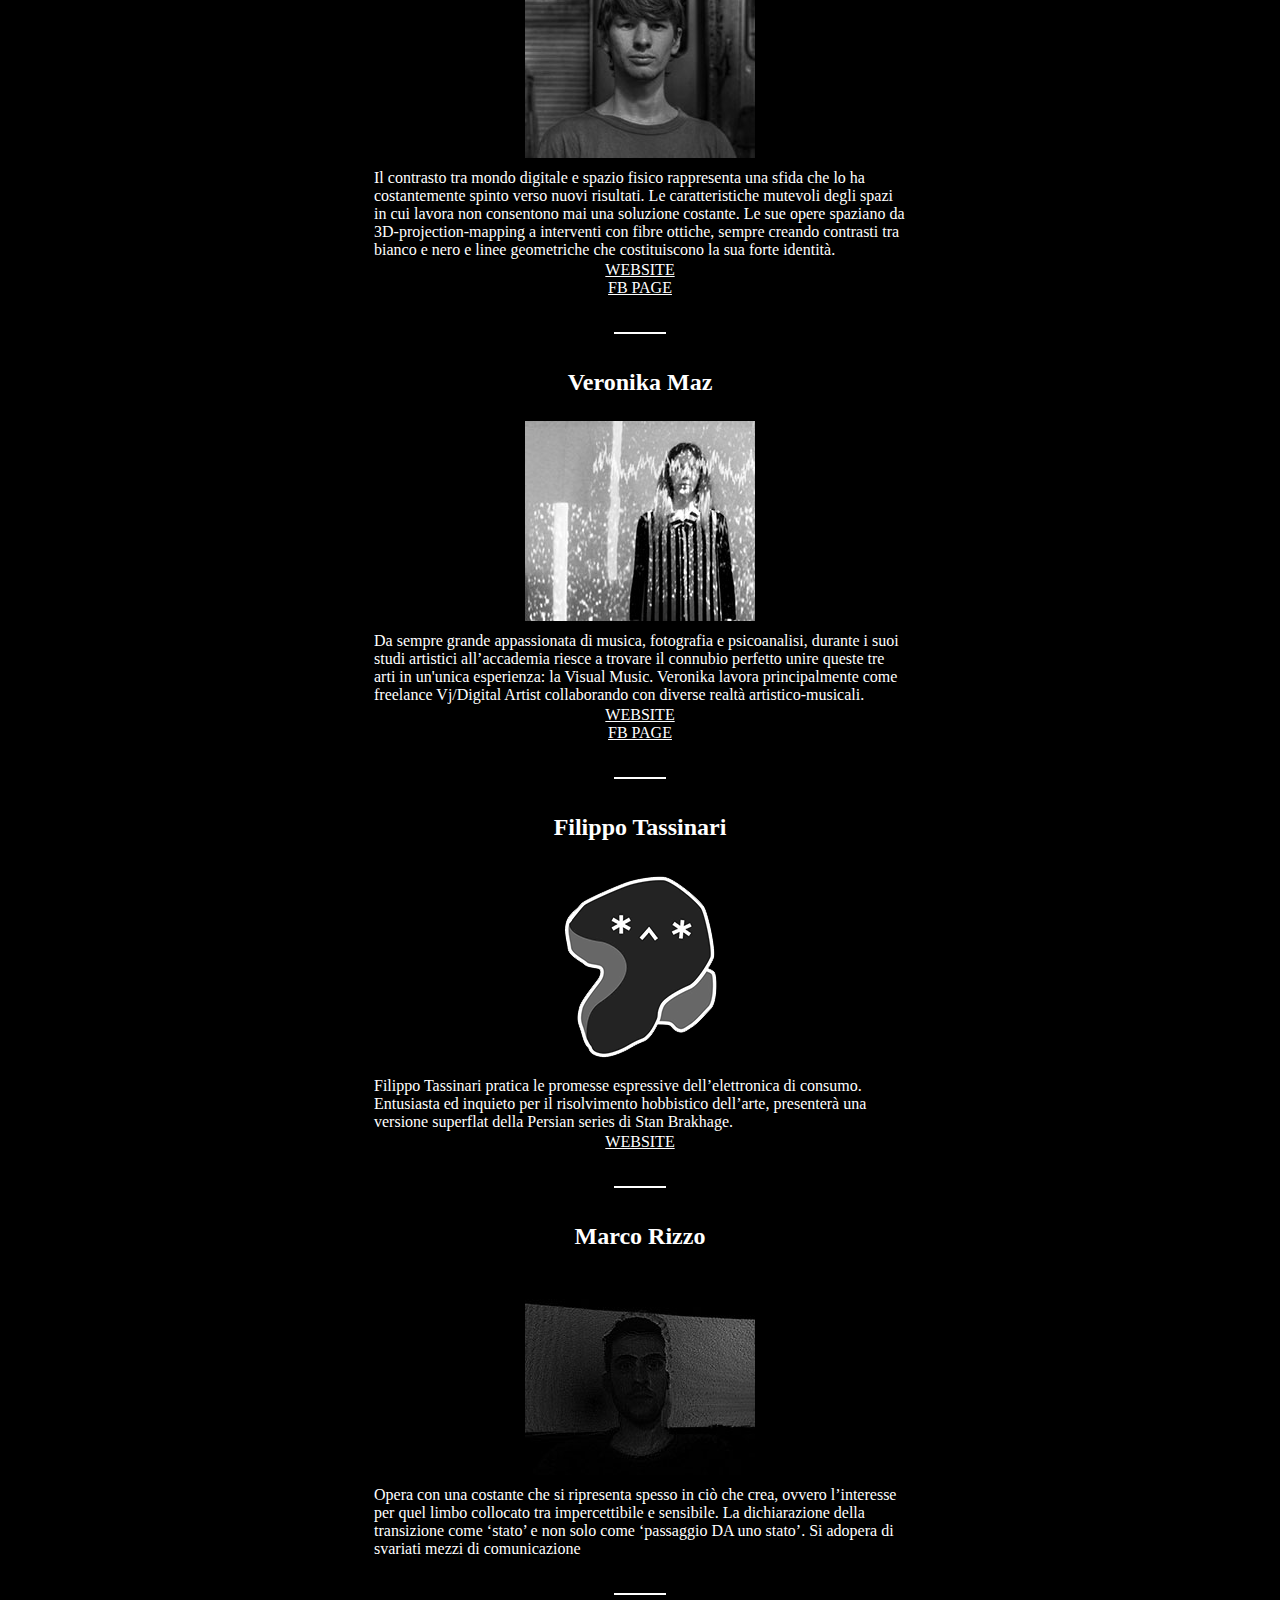
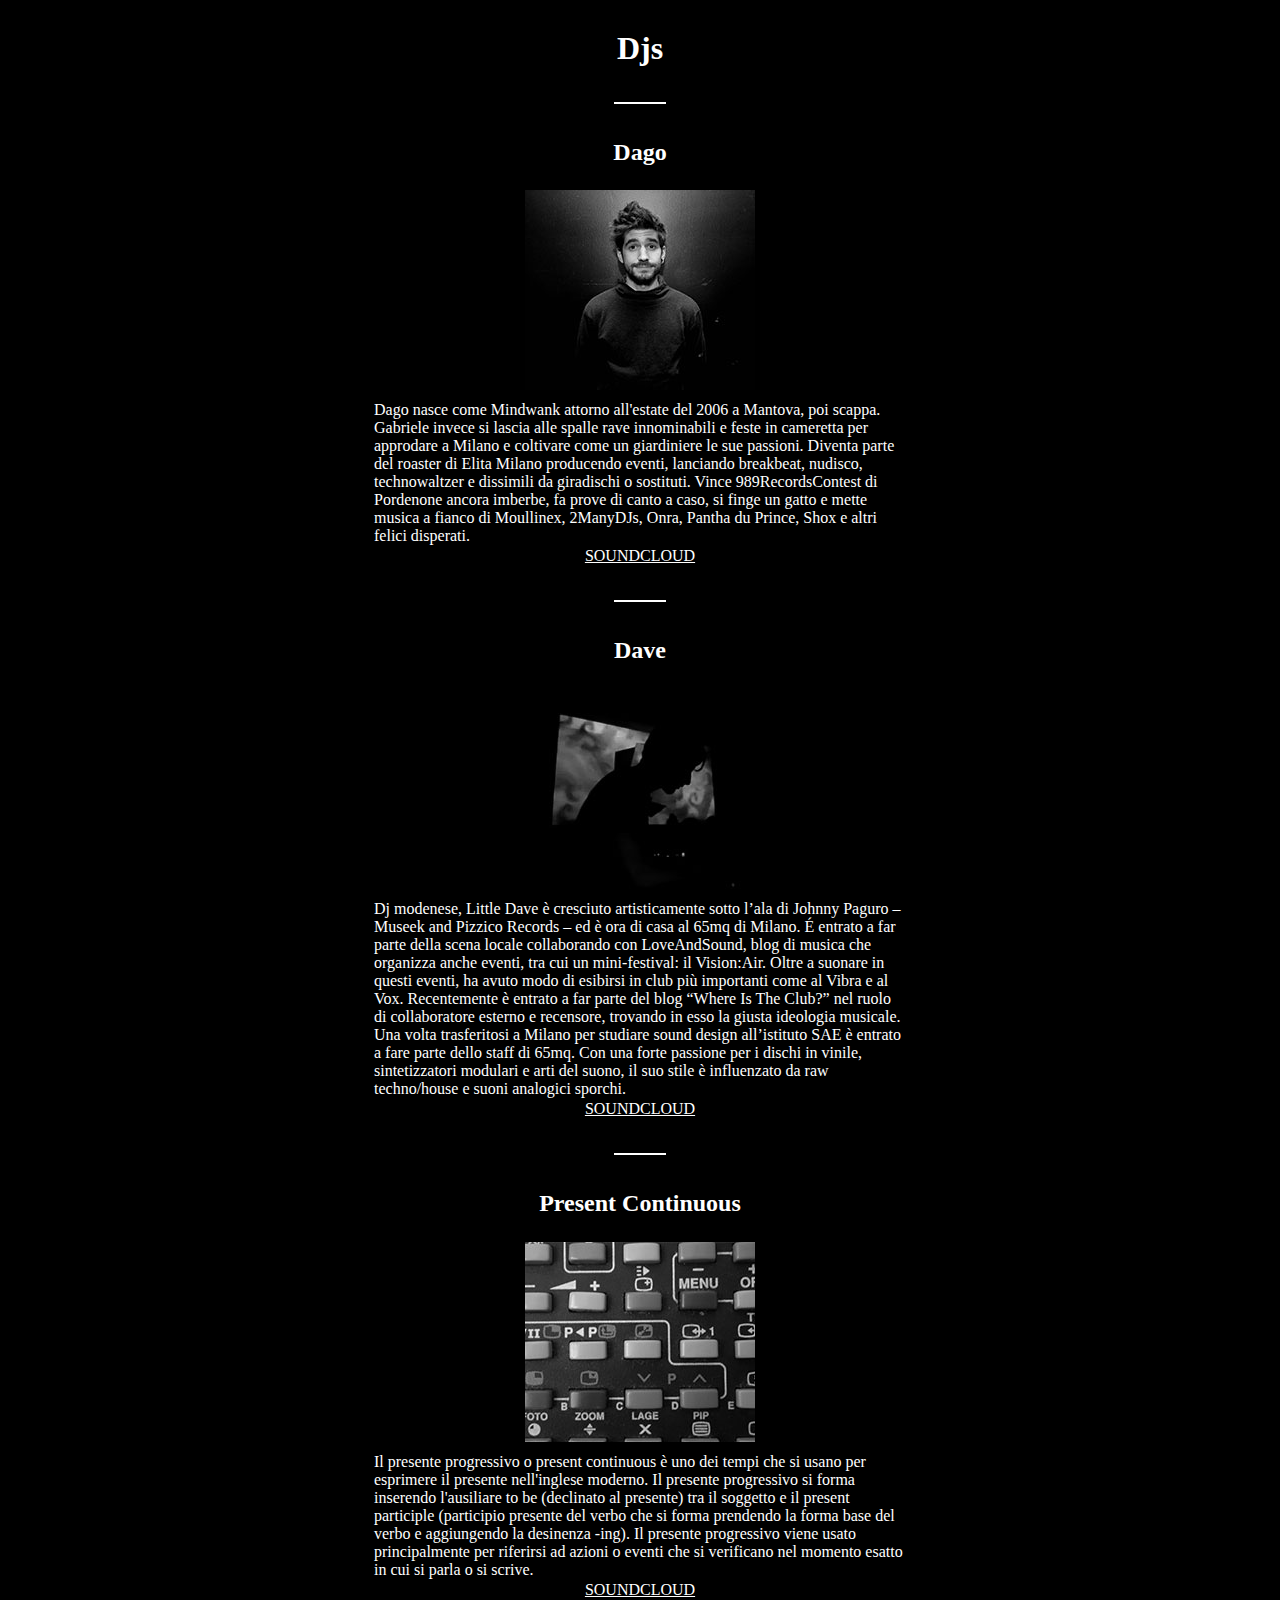
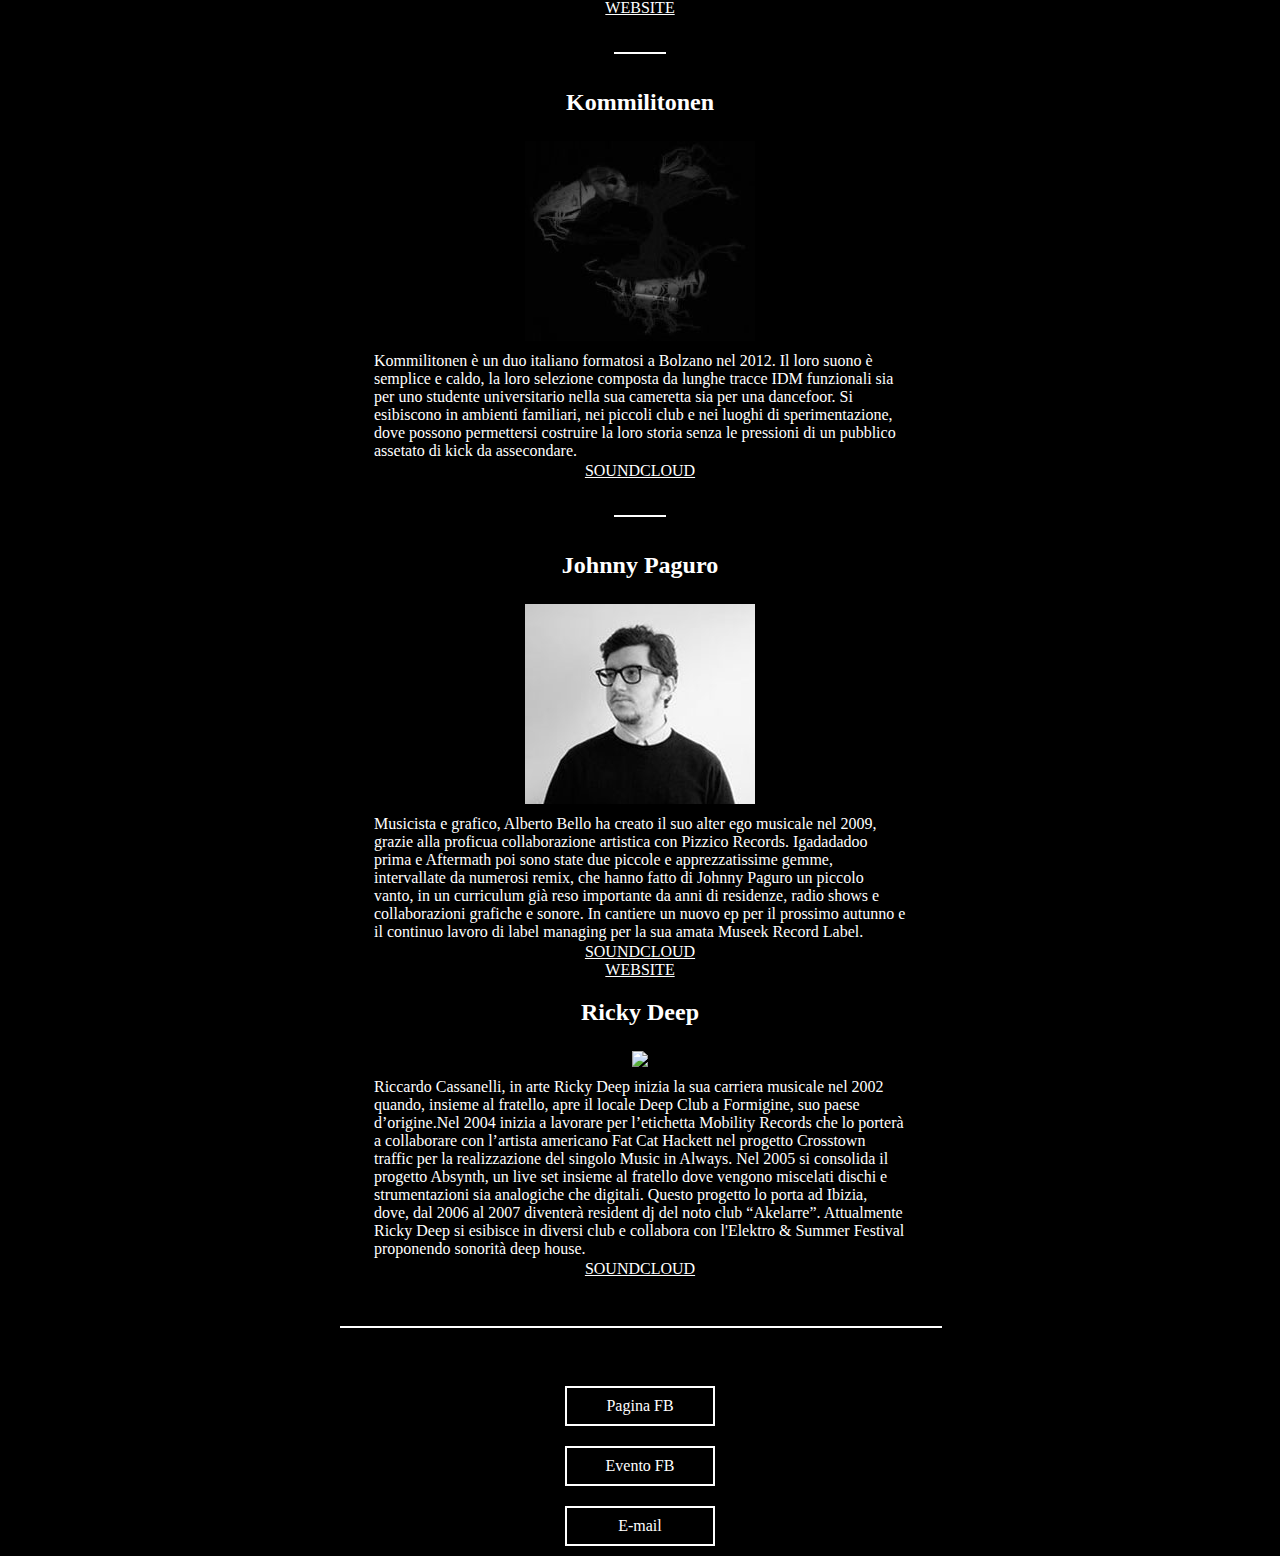
==== commit 96c677af: "art23" ====
--- a/index.html
+++ b/index.html
@@ -146,7 +146,7 @@
 
 
       <p><h2>Ricky Deep</h2>
-      <img class="imm-art" src="images/ricky.png"><br>
+      <img class="imm-art" src="images/ricky.jpg"><br>
       <div class="text-art">Riccardo Cassanelli, in arte Ricky Deep inizia la sua carriera musicale nel 2002 quando, insieme al fratello, apre il locale Deep Club a Formigine, suo paese d’origine.Nel 2004 inizia a lavorare per l’etichetta Mobility Records che lo porterà a collaborare con l’artista americano Fat Cat Hackett nel progetto Crosstown traffic per la realizzazione del singolo Music in Always. Nel 2005 si consolida il progetto Absynth, un live set insieme al fratello dove vengono miscelati dischi e strumentazioni sia analogiche che digitali. Questo progetto lo porta ad Ibizia, dove, dal 2006 al 2007 diventerà resident dj del noto club “Akelarre”. Attualmente Ricky Deep si esibisce in diversi club e collabora con l'Elektro &#38 Summer Festival proponendo sonorità deep house.
       </div>
         <a class="link" href="https://soundcloud.com/rickydeep" target="_blank">SOUNDCLOUD</a>
